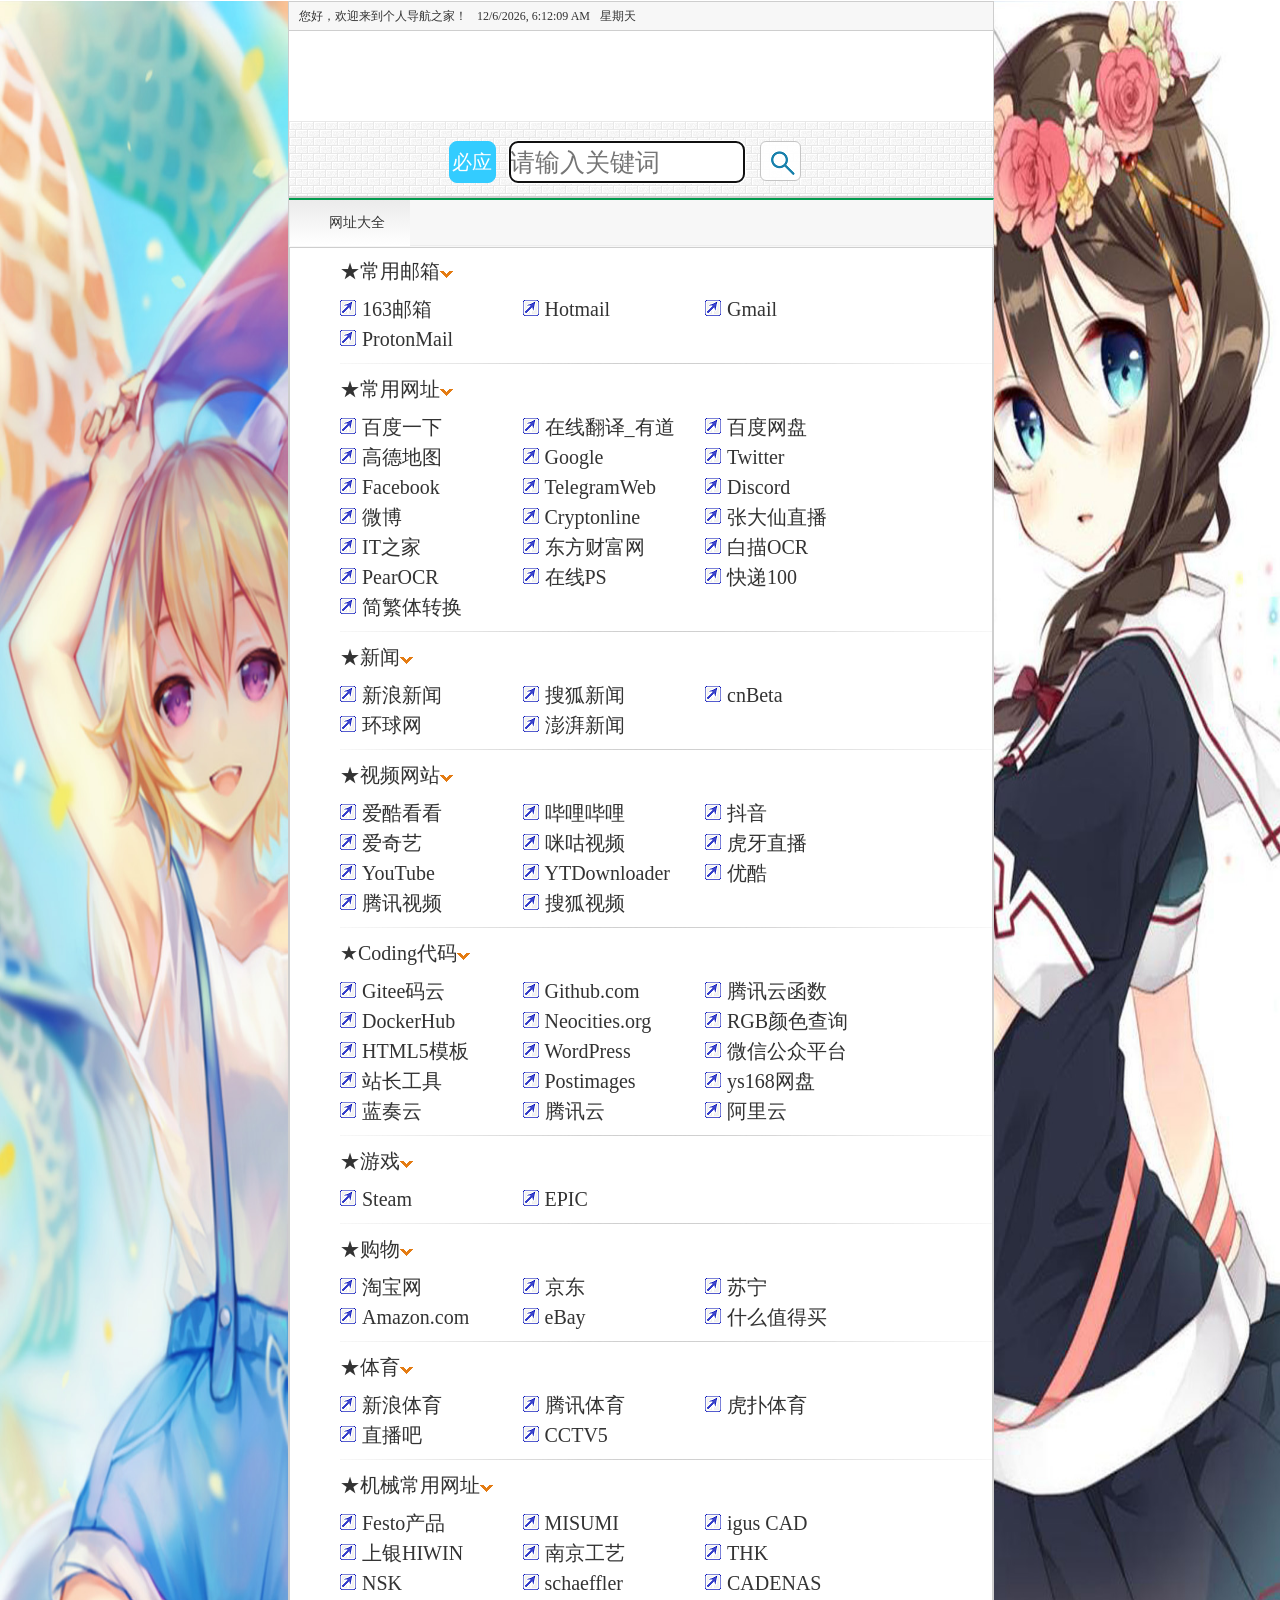
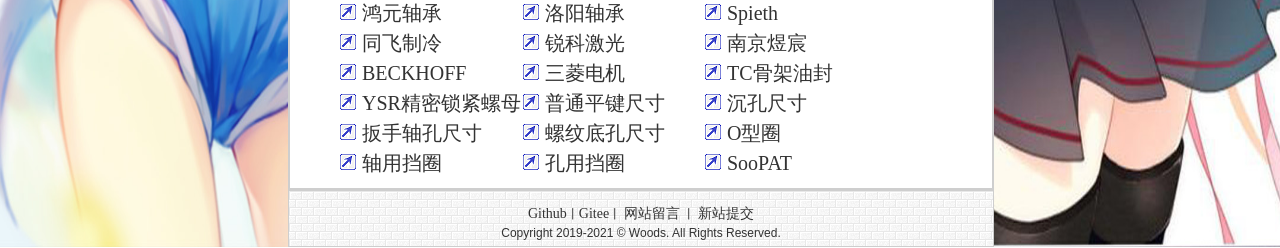
==== index.html @ 7f2d2b66 "Update index.html" ====
<!DOCTYPE html>
<html xmlns="http://www.w3.org/1999/xhtml">
<head>
<link href="images/favicon.ico" rel="Shortcut Icon" />
<meta charset="utf-8">
<meta http-equiv="Content-Type" content="text/html; charset=utf-8" />
<title>Home-个人导航之家</title>
<meta http-equiv="X-UA-Compatible" content="IE=edge">
<meta name="viewport" content="width=device-width, initial-scale=1">
<meta name="keywords" content="个人导航之家,Home,导航,新闻,体育,视频,网址大全">
<meta name="author" content="Home">
<meta name="robots" content="index,follow">
<link rel="stylesheet" type="text/css" href="style/tab.css" media="all" />
<link rel="stylesheet" type="text/css" href="style/main.css"  />
<script type="text/javascript" src="js/noie.js"></script> <!-- 屏蔽iE6 -->
<!-- <link rel="import" href="index_1.html" id="page1"/> -->
<!-- <link rel="import" href="index.html" id="page2"/> -->

<script type="text/javascript">
  function clock(){
  var time=new Date();
  var week;
  switch (time.getDay()){            <!--time.getDay()获取后显示1~7阿拉伯数字-->
    case 1: week="星期一"; break;
    case 2: week="星期二"; break;
    case 3: week="星期三"; break;
    case 4: week="星期四"; break;
    case 5: week="星期五"; break;
    case 6: week="星期六"; break;
    default: week="星期天";
  }
	var year=time.getFullYear();
	var month=time.getMonth();
	var date=time.getDate();
        document.getElementById("clock").innerHTML = week;
	document.getElementById("footyear").innerHTML = year;
  }
  setInterval(clock,1000);     <!--每隔1秒显示一次-->
</script>

<script>
<!--这个4102cg就是span的id，初始化1653Date时间并转化为字符string类型,每专1000毫秒，setInterval() 就会调用函属数，直到被关闭。-->
setInterval("cg.innerHTML=new Date().toLocaleString()",1000);
</script>

</head>

<body style="background-image:url(images/bj-bodyx.jpg);background-repeat:no-repeat; background-size:100% 100%;-moz-background-size:100% 100%;">
<div style="width:55%;min-width: 440px;margin:1px auto;">
	<script type="text/javascript" src="js/menu.js"></script>
    <div class="tabPanel">
		<ul class="_tab">
            <li class="nav01 hit" ><span><a class="nav-link" name="page1">网址大全</a></span></li>
		</ul>
		<div class="panes">
	<div class="wzdq">
    <div class="main">
	

		
		
        <a name="网址区"></a>
        <div class="right">
            <!-- 常用网址 -->
            <div class="right1">
			
                <!-- 常用邮箱推荐 -->
                <ul class="gold2">
                    <li><a title="常用邮箱">★常用邮箱</a><img src="images/next.png" alt="" style="width:13px; height:7px;" /></li>
                </ul>
              
                <a name="常用邮箱"></a>                
                <ul class="gold1">
                    <li><a title="网易免费邮箱 - 中国第一大电子邮件服务商" href="https://mail.163.com/js6/main.jsp?sid=IBOufwJAtehezOODwuAAGiSxPBnaLMKM&df=email163#module=welcome.WelcomeModule%7C%7B%7D" target="_blank">163邮箱</a></li>
                    <li><a title="Outlook - 来自 Microsoft 的免费个人电子邮件和日历" href="https://outlook.live.com/mail/inbox" target="_blank">Hotmail</a></li>
                    <li><a title="Gmail" href="https://mail.google.com/mail/" target="_blank">Gmail</a></li>
                    <li><a title="Secure email: ProtonMail is free encrypted email." href="https://mail.protonmail.com/" target="_blank">ProtonMail</a></li>
                </ul>
				<!-- 常用邮箱推荐 end -->
				
				<!-- 常用网址推荐 -->
                <ul class="gold2">
                    <li><a title="常用网址">★常用网址</a><img src="images/next.png" alt="" style="width:13px; height:7px;" /></li>
                </ul>
                <a name="常用网址"></a>
                <ul class="gold1">
                    <li><a title="百度一下，你就知道" href="https://www.baidu.com/" target="_blank">百度一下</a></li>
                    <li><a title="在线翻译_有道" href="http://fanyi.youdao.com/" target="_blank">在线翻译_有道</a></li>
					<li><a title="百度网盘-全部文件" href="https://pan.baidu.com/disk/home#/all?path=%2F&vmode=list" target="_blank">百度网盘</a></li>
					<!-- <li><a title="百度地图" href="https://map.baidu.com/" target="_blank">百度地图</a></li> -->
					<li><a title="高德地图" href="https://www.amap.com/" target="_blank">高德地图</a></li>
                    <li><a title="Google" href="https://www.google.com/" target="_blank">Google</a></li>
                    <li><a title="Twitter —— 聚焦当下。" href="https://twitter.com/" target="_blank">Twitter</a></li>
                    <li><a title="Facebook" href="https://www.facebook.com/" target="_blank">Facebook</a></li>
                    <!-- <li><a title="reddit: the front page of the internet" href="https://www.reddit.com/" target="_blank">reddit</a></li> -->
                    <!-- <li><a title="Instagram" href="https://www.instagram.com/" target="_blank">Instagram</a></li> -->
                    <li><a title="Telegram Web" href="https://web.telegram.org/" target="_blank">TelegramWeb</a></li>
                    <li><a title="Discord — Free Voice and Text Chat for Gamers" href="https://discordapp.com/app" target="_blank">Discord</a></li>
                    <li><a title="我的首页 微博-随时随地发现新鲜事" href="https://weibo.com/u/2294531954/home?topnav=1&wvr=6" target="_blank">微博</a></li> 
                    <li><a title="Cryptonline-加密在线-数字货币导航之家" href="https://linkes.gitee.io/cryptonline/" target="_blank">Cryptonline</a></li>                   
                    <li><a title="张大仙直播_指法芬芳张大仙官方直播间688_张大仙视频_虎牙直播" href="https://www.huya.com/688" target="_blank">张大仙直播</a></li>
                    <li><a title="IT之家 - 数码，科技，生活 - 软媒旗下" href="https://www.ithome.com/" target="_blank">IT之家</a></li> 
                    <li><a title="东方财富网：财经门户，提供专业的财经、股票、行情、证券、基金、理财、银行、保险、信托、期货、黄金、股吧、博客等各类财经资讯及数据" href="http://www.eastmoney.com/" target="_blank">东方财富网</a></li>
                    <li><a title="白描网页版 - 在线OCR文字识别、图片文字提取" href="https://web.baimiaoapp.com/" target="_blank">白描OCR</a></li>
					<li><a title="在线图片转文字，免费OCR，在线图片文字提取，本地运算，无上传，PearOCR" href="https://pearocr.com/" target="_blank">PearOCR</a></li>
                    <li><a title="【在线PS】PS软件网页版，ps在线图片处理工具photopea-稿定设计PS" href="https://ps.gaoding.com/" target="_blank">在线PS</a></li>
					<!-- <li><a title="PDF转Word_PDF在线转换_免费PDF编辑-hiPDF在线PDF编辑" href="https://www.hipdf.cn/" target="_blank">PDF2Word</a></li> -->
                    <li><a title="快递100-查快递,寄快递,上快递100" href="https://www.kuaidi100.com/" target="_blank">快递100</a></li>
					<li><a title="在线繁体字转换工具" href="https://www.aies.cn/" target="_blank">简繁体转换</a></li>
                </ul>

				<!-- 常用网址推荐 end -->
				
				<!-- 常用新闻推荐 -->  				
				<ul class="gold2">
                    <li><a title="新闻">★新闻</a><img src="images/next.png" alt="" style="width:13px; height:7px;" /></li>
                </ul>
              
                <a name="新闻"></a>                
                <ul class="gold1">
						<li><a title="新闻中心首页_新浪网" href="https://news.sina.com.cn/" target="_blank" class="af1">新浪新闻</a></li>
                        <li><a title="搜狐新闻-搜狐" href="http://news.sohu.com/" target="_blank" class="af2">搜狐新闻</a></li>
                        <li><a title="cnBeta.COM - 中文业界资讯站" href="https://www.cnbeta.com/" target="_blank" class="af5">cnBeta</a></li>
                        <!-- <li><a title="人民网_网上的人民日报" href="http://www.people.com.cn/" target="_blank" class="af8">人民网</a></li> -->
                        <!-- <li><a title="中国新闻网_梳理天下新闻" href="http://www.chinanews.com/" target="_blank" class="af9">中国新闻网</a></li> -->
                        <!-- <li><a title="新闻频道_央视网(cctv.com)" href="http://news.cctv.com/" target="_blank" class="af10">央视新闻</a></li> -->
                        <li><a title="环球网_全球生活新门户_环球时报旗下网站" href="https://www.huanqiu.com/" target="_blank" class="af11">环球网</a></li>
                        <li><a title="澎湃新闻-专注时政与思想-ThePaper.cn" href="https://www.thepaper.cn/" target="_blank" class="af13">澎湃新闻</a></li>
                </ul> 
				<!-- 常用新闻推荐 end --> 
				
				
				<!-- 视频网站推荐 -->
				<ul class="gold2">
                    <li><a title="视频网站">★视频网站</a><img src="images/next.png" alt="" style="width:13px; height:7px;" /></li>
                </ul>
              
                <a name="视频网站"></a>                
                <ul class="gold1">
						<li><a title="VIP视频在线解析 - 爱酷看看" href="javascript:window.open('https://www.ikukk.com/?url='+document.location.href)" target="_blank" class="af1">爱酷看看</a></li>
						<li><a title="哔哩哔哩 (゜-゜)つロ 干杯~-bilibili" href="https://www.bilibili.com/" target="_blank" class="af5">哔哩哔哩</a></li>
						<li><a title="【抖音】记录美好生活" href="https://www.douyin.com/" target="_blank" class="af5">抖音</a></li>
						<li><a title="爱奇艺-在线视频网站-海量正版高清视频在线观看" href="https://www.iqiyi.com/" target="_blank" class="af2">爱奇艺</a></li>
						<li><a title="咪咕视频" href="https://www.miguvideo.com/" target="_blank" class="af2">咪咕视频</a></li>
						<li><a title="虎牙直播-技术驱动娱乐-弹幕式互动直播平台" href="https://www.huya.com/" target="_blank" class="af6">虎牙直播</a></li>
						<li><a title="YouTube" href="https://www.youtube.com/" target="_blank" class="af11">YouTube</a></li>
						<li><a title="YouTube Downloader - Download YouTube videos in MP3, MP4, 3GP | Y2mate.com" href="https://www.y2mate.com/en100" target="_blank" class="af11">YTDownloader</a></li>
						<li><a title="优酷-这世界很酷" href="https://www.youku.com/" target="_blank" class="af1">优酷</a></li>
                        <li><a title="腾讯视频 - 中国领先的在线视频媒体平台,海量高清视频在线观看" href="https://v.qq.com/" target="_blank" class="af3">腾讯视频</a></li>
                        <li><a title="搜狐视频-中国领先的综合视频网站,正版高清视频在线观看,原创视频上传,全网视频搜索" href="https://tv.sohu.com/" target="_blank" class="af4">搜狐视频</a></li>
                        <!-- <li><a title="AcFun弹幕视频网 - 认真你就输啦 (・ω・)ノ- ( ゜- ゜)つロ" href="https://www.acfun.cn/" target="_blank" class="af8">AcFun</a></li> -->
                   </ul>
           
                </ul> 
				<!-- 视频网站推荐 end -->				

				<!-- 网站建设常用推荐 -->              
                <ul class="gold2">
                    <li><a title="网站建设">★Coding代码</a><img src="images/next.png" alt="" style="width:13px; height:7px;" /></li>
                </ul>
              
                <a name="网站建设"></a>                
                <ul class="gold1">
                    <li><a title="仓库 - linkes (linkes) - 码云 Gitee.com" href="https://gitee.com/linkes/projects" target="_blank">Gitee码云</a></li>
                    <li><a title="Github" href="https://github.com/" target="_blank">Github.com</a></li>
					<li><a title="函数服务 - Serverless - 控制台<" href="https://console.cloud.tencent.com/scf/list?rid=16&ns=default" target="_blank">腾讯云函数</a></li>
					<li><a title="Docker Hub" href="https://hub.docker.com/" target="_blank">DockerHub</a></li>
                    <li><a title="Neocities.org" href="https://neocities.org/dashboard" target="_blank">Neocities.org</a></li>
					<li><a title="RGB颜色查询 第1页 - 在线工具 - 字客网" href="https://www.fontke.com/tool/rgb/" target="_blank">RGB颜色查询</a></li>
					<li><a title="Free CSS | 3245 Free Website Templates, CSS Templates and Open Source Templates" href="https://www.free-css.com/" target="_blank">HTML5模板</a></li>
					<li><a title="博客工具和内容管理系统 &#124; WordPress.org China 简体中文" href="https://cn.wordpress.org/" target="_blank">WordPress</a></li>
                    <!-- <li><a title="会员中心 - 米特网" href="https://www.mite5.com/user-domain-list.php" target="_blank">米特网</a></li> -->
					<li><a title="微信公众平台" href="https://mp.weixin.qq.com/" target="_blank">微信公众平台</a></li>
					<li><a title="站长工具 - 站长之家" href="https://tool.chinaz.com/" target="_blank">站长工具</a></li>
                    <li><a title="Postimage.org — 免费图片托管 / 图片上传" href="https://postimages.org/" target="_blank">Postimages</a></li>
					<li><a title="自由天地|ys168网盘" href="http://alexmason.ys168.com/" target="_blank">ys168网盘</a></li>
					<li><a title="蓝奏云" href="https://up.woozooo.com/mydisk.php" target="_blank">蓝奏云</a></li>
					<li><a title="腾讯云 - 产业智变 云启未来" href="https://cloud.tencent.com/" target="_blank">腾讯云</a></li>
					<li><a title="阿里云-上云就上阿里云" href="https://www.aliyun.com/" target="_blank">阿里云</a></li>
                  
                </ul>
				<!-- 网站建设常用推荐 end --> 
				
				
				<!-- 常用游戏网站 -->               
                <ul class="gold2">
                    <li><a title="Game">★游戏</a><img src="images/next.png" alt="" style="width:13px; height:7px;" /></li>
                </ul>
              
                <a name="Game"></a>                
                <ul class="gold1">
                    <li><a title="欢迎来到 Steam" href="https://store.steampowered.com/" target="_blank">Steam</a></li>
                    <li><a title="每周都有免费游戏可领 | Epic游戏商城" href="https://www.epicgames.com/store/zh-CN/free-games" target="_blank">EPIC</a></li>

                </ul>
				<!-- 常用游戏网站 end -->
				
				<!-- 常用购物网站推荐 -->               
                <ul class="gold2">
                    <li><a title="购物">★购物</a><img src="images/next.png" alt="" style="width:13px; height:7px;" /></li>
                </ul>
              
                <a name="购物"></a>                
                <ul class="gold1">
                    <li><a title="淘宝网 - 淘！我喜欢" href="https://www.taobao.com/" target="_blank">淘宝网</a></li>
                    <li><a title="京东(JD.COM)-正品低价、品质保障、配送及时、轻松购物！" href="https://www.jd.com/" target="_blank">京东</a></li>
                    <li><a title="苏宁易购(Suning.com)-送货更准时、价格更超值、上新货更快" href="https://www.suning.com/" target="_blank">苏宁</a></li>
                    <li><a title="Amazon.com: Online Shopping for Electronics, Apparel, Computers, Books, DVDs & more" href="https://www.amazon.com/" target="_blank">Amazon.com</a></li>
                    <li><a title="Electronics, Cars, Fashion, Collectibles, Coupons and More | eBay" href="https://www.ebay.com/" target="_blank">eBay</a></li>
                    <li><a title="什么值得买 | 认真生活，好好花钱" href="https://www.smzdm.com/" target="_blank">什么值得买</a></li>                 
                  
                </ul>
				<!-- 常用购物网站推荐 end -->
				
				
				<!-- 体育推荐 -->
				<ul class="gold2">
                    <li><a title="体育">★体育</a><img src="images/next.png" alt="" style="width:13px; height:7px;" /></li>
                </ul>
              
                <a name="体育"></a>                
                <ul class="gold1">
                    <li><a title="新浪体育_新浪网" href="http://sports.sina.com.cn/" target="_blank" class="af1">新浪体育</a></li>
                    <li><a title="腾讯体育_腾讯网" href="https://sports.qq.com/" target="_blank" class="af1">腾讯体育</a></li>
                    <li><a title="虎扑体育" href="https://www.hupu.com/" target="_blank" class="af1">虎扑体育</a></li>
                    <li><a title="直播吧" href="http://www.zhibo8.cc/" target="_blank" class="af1">直播吧</a></li>
                    <li><a title="体育_央视网(cctv.com)" href="http://sports.cntv.cn/" target="_blank" class="af1">CCTV5</a></li>
           
                </ul> 
				<!-- 体育推荐 end -->

				
				<!-- 机械常用网址推荐 -->              
                <ul class="gold2">
                    <li><a title="机械常用网址">★机械常用网址</a><img src="images/next.png" alt="" style="width:13px; height:7px;" /></li>
                </ul>
              
                <a name="机械常用网址"></a>                
                <ul class="gold3">
                    <li><a title="Festo产品" href="https://www.festo.com.cn/cat/zh-cn_cn/products" target="_blank">Festo产品</a></li>
                    <li><a title="inCAD Library | MISUMI-VONA | MISUMI的综合Web产品目录" href="https://www.misumi.com.cn/asia/incadlibrary/" target="_blank">MISUMI</a></li>
					<!-- 米思米 用户名woods_mason邮箱：phonenumber@163.com    zc20161226  -->
                    <li><a title="igus CAD" href="https://www.igus-cad.com/" target="_blank">igus CAD</a></li>
                    <li><a title="上銀科技 | HIWIN |全世界傳動控制產品與系統科技產品的專業製造者" href="https://www.hiwin.tw/" target="_blank">上银HIWIN</a></li>
					<!-- hiwin msg**@hotmail.com   fucksy1a  -->
					<li><a title="南京工艺装备制造有限公司" href="http://www.njyigong.cn/" target="_blank">南京工艺</a></li>
                    <li><a title="主页 | [ THK || 中国 ]" href="https://www.thk.com/" target="_blank">THK</a></li>
					<!--THK  masonwoods   81A65657C-->
                    <li><a title="资料下载 | 服务 | NSK全球网站" href="https://www.nsk.com.cn/services/download/" target="_blank">NSK</a></li>
					<!--nsk  msg**@hotmail.com   8064**@163.coM-->
					<li><a title="schaeffler" href="https://interchange.schaeffler.com/changeLanguage.do?lang=2" target="_blank">schaeffler</a></li>
					<li><a title="三维电子目录，数字孪生和零部件管理" href="https://www.cadenas.de/cn" target="_blank">CADENAS</a></li>
					<li><a title="转台轴承_精密转台轴承_YRT转台轴承_圆柱_圆锥滚子轴承_洛阳鸿元轴承科技有限公司_HONB" href="https://www.lyzcyrt.com/" target="_blank">鸿元轴承</a></li>
                    <li><a title="洛轴首页:撑起民族轴承工业的脊梁" href="http://www.lyc.cn/" target="_blank">洛阳轴承</a></li>
					<li><a title="Home - Spieth-Maschinenelemente GmbH & Co. KG" href="https://www.spieth-maschinenelemente.de/en/" target="_blank">Spieth</a></li>
                    <li><a title="三河同飞制冷股份有限公司" href="http://www.tfzl.com/" target="_blank">同飞制冷</a></li>
                    <li><a title="武汉锐科光纤激光技术股份有限公司" href="http://www.raycuslaser.com/" target="_blank">锐科激光</a></li>
                    <li><a title="金属3D打印|激光熔覆机|送粉器|南京中科煜宸激光技术有限公司" href="http://www.raycham.com/" target="_blank">南京煜宸</a></li>
                    <li><a title="BECKHOFF 中国" href="http://www.beckhoff.com.cn/" target="_blank">BECKHOFF</a></li>
                    <li><a title="三菱电机自动化（中国）有限公司" href="https://mitsubishielectric.yangben.cn/" target="_blank">三菱电机</a></li>
					<li><a title="TC骨架油封" href="https://docs.qq.com/sheet/DV25GcE52TkNQQWRl?tab=BB08J2" target="_blank">TC骨架油封</a></li>
					<li><a title="YSR精密锁紧螺母" href="https://docs.qq.com/doc/DV0lMWHJrbG9KaWR1?pub=1&dver=2.1.0" target="_blank">YSR精密锁紧螺母</a></li>
					<li><a title="普通平键尺寸" href="https://docs.qq.com/doc/DV1JoZ1FtVlVsTG9r?pub=1&dver=2.1.0" target="_blank">普通平键尺寸</a></li>
					<li><a title="沉孔尺寸" href="https://docs.qq.com/doc/DV2NWeW1od3ZMdVl0?pub=1&dver=2.1.0" target="_blank">沉孔尺寸</a></li>
					<li><a title="扳手轴孔尺寸" href="https://docs.qq.com/doc/DV0dGcmVmcG1mZmh6?pub=1&dver=2.1.0" target="_blank">扳手轴孔尺寸</a></li>
					<li><a title="螺纹底孔尺寸" href="https://docs.qq.com/doc/DRXVIUk5XU0p5clBF?pub=1&dver=2.1.27081368" target="_blank">螺纹底孔尺寸</a></li>
					<li><a title="O型圈" href="https://docs.qq.com/doc/DV2FFdWJNaEdaenls?pub=1&dver=2.1.0" target="_blank">O型圈</a></li>
					<li><a title="轴用挡圈" href="https://docs.qq.com/doc/DV2l0TEtWV3NxbkZU?pub=1&dver=2.1.0" target="_blank">轴用挡圈</a></li>
					<li><a title="孔用挡圈" href="https://docs.qq.com/doc/DV0FsV29QY2tleHpG?pub=1&dver=2.1.0" target="_blank">孔用挡圈</a></li>
                    <li><a title="SooPAT 专利搜索" href="http://www.soopat.com/" target="_blank">SooPAT</a></li>

                </ul>  
				<!-- 机械常用网址推荐 end -->
				
            </div>
            <!-- 常用网址 end -->



            		
        </div>
        
    </div>


</div>
			
			
		</div>
    </div>
	
<script type="text/javascript" src="js/footer.js"></script> <!-- 网底 -->

</div>

<script src="js/clipboard.min.js"></script>
<script>    
    //必须要初始化 第一种初始化    
    var clipboard = new ClipboardJS('.btn');    
    clipboard.on('success', function(e) {        
        console.log(e);    
    });    
    clipboard.on('error', function(e) {        
        console.log(e);    
    });  
</script>


  <script>
    var suggestContainer = document.getElementsByClassName("suggest")[0];
    var searchInput = document.getElementsByClassName("search-input-text")[0];
    var bgDiv = document.getElementsByClassName("bgDiv")[0];
    var searchResult = document.getElementById("search-result");

    // 清除建议框内容
    function clearContent() {
      var size = searchResult.childNodes.length;
      for (var i = size - 1; i >= 0; i--) {
        searchResult.removeChild(searchResult.childNodes[i]);
      }
    };

    var timer = null;
    // 注册输入框键盘抬起事件
    searchInput.onkeyup = function (e) {
      suggestContainer.style.display = "block";
      // 如果输入框内容为空 清除内容且无需跨域请求
      if (this.value.length === 0) {
        clearContent();
        return;
      }
      if (this.timer) {
        clearTimeout(this.timer);
      }
      if (e.keyCode !== 40 && e.keyCode !== 38) {
        // 函数节流优化
        this.timer = setTimeout(() => {
          // 创建script标签JSONP跨域
          var script = document.createElement("script");
          script.src = "https://www.baidu.com/su?&wd=" + encodeURI(this.value.trim()) +
            "&p=3&cb=handleSuggestion";
          document.body.appendChild(script);
        }, 130)
      }

    };

    // 回调函数处理返回值
    function handleSuggestion(res) {
      // 清空之前的数据！！
      clearContent();
      var result = res.s;
      // 截取前五个搜索建议项
      if (result.length > 4) {
        result = result.slice(0, 5)
      }
      for (let i = 0; i < result.length; i++) {
        // 动态创建li标签
        var liObj = document.createElement("li");
        liObj.innerHTML = result[i];
        searchResult.appendChild(liObj);
      }
      // 自执行匿名函数--删除用于跨域的script标签
      (function () {
        var s = document.querySelectorAll('script');
        for (var i = 1, len = s.length; i < len; i++) {
          document.body.removeChild(s[i]);
        }
      })()
    }


    function jumpPage() {
      window.open(`https://cn.bing.com/search?q=${encodeURI(searchInput.value)}`);
    }

    // 事件委托 点击li标签或者点击搜索按钮跳转到百度搜索页面
    bgDiv.addEventListener("click", function (e) {
      if (e.target.nodeName.toLowerCase() === 'li') {
        var keywords = e.target.innerText;
        searchInput.value = keywords;
        jumpPage();
      } else if (e.target.id === 'btn') {
        jumpPage();
      }
    }, false);

    var i = 0;
    var flag = 1;

    // 事件委托 监听键盘事件
    bgDiv.addEventListener("keydown", function (e) {
      var size = searchResult.childNodes.length;
      if (e.keyCode === 13) {
        jumpPage();
      };
      // 键盘向下事件
      if (e.keyCode === 40) {
        if (flag === 0) {
          i = i + 2;
        }
        flag = 1;
        e.preventDefault();
        if (i >= size) {
          i = 0;
        }
        if (i < size) {
          searchInput.value = searchResult.childNodes[i++].innerText;
        }
      };
      // 键盘向上事件
      if (e.keyCode === 38) {
        if (flag === 1) {
          i = i - 2;
        }
        flag = 0;
        e.preventDefault();
        if (i < 0) {
          i = size - 1;
        }
        if (i > -1) {
          searchInput.value = searchResult.childNodes[i--].innerText;
        }
      };
    }, false);

    // 点击页面任何其他地方 搜索结果框消失
    document.onclick = () => clearContent()
  </script>
</body>

</html>
---- style/tab.css ----
﻿@charset "utf-8";
/* CSS Document */
/**{margin:0;padding:0;word-wrap:break-word;word-break:break-all;}
body{font-family:"宋体","Arial";font-size:12px;background:#fff;min-width:800px;}
img{border:0px;behavior:url("css/pngbehavior.htc");display:inline;}
ul,li{list-style:none;}
a{text-decoration:none;color:#555;}
h3{font-size:14px;font-weight:bold;margin:0em 0 0.5em 0;}
h2{font-size:16px;font-weight:bold;margin:1em 0}*/



/**tabs**/
.tabPanel{width:100%; margin-top:0px;background:url("../images/header.png");border-right:solid #cecece 1px; border-bottom:solid #cecece 1px; border-top:solid #cecece 1px;border-left:solid #cecece 1px;}
.tabPanel ._tab{ width:100%; height:45px; border-top:solid #009b4d 2px; border-right:solid #cecece 1px; border-bottom:solid #eee 1px;}
.tabPanel ._tab li{ width:120px; height:45px;line-height:45px; float:left; border-left:solid #eaeaea 1px; cursor:pointer;
	/*text-shadow:0 1px 0 #fff;
	border-radius:4px 4px 0 0;
	box-shadow:inset 0 1px 0 rgba(255, 255, 255, 0.5);
	background:#ddd;
	background:-moz-linear-gradient(top, #eee, #ddd);
	background:-webkit-gradient(linear, left top, left bottom, from(#eee), to(#ddd));*/
}
.tabPanel ._tab li:hover{ float:left; width:120px; height:45px; line-height:45px; background:url(../images/nav01.png); cursor:pointer; background:-webkit-gradient(linear, left top, left bottom, from(#f0f0f0), to(#fff));background:-moz-linear-gradient(top, #e1e1e1, #fff) }
.tabPanel ._tab a:hover{ text-decoration:none;}
.tabPanel ._tab .hit{ width:120px; height:45px;line-height:45px;
	border-bottom:1px solid #fff; margin-right:0px; padding-right:0px; cursor:pointer;color:black;text-shadow:0 1px 0 #fff;
	background:#fff;
	background:-webkit-gradient(linear, left top, left bottom, from(#ebebeb), to(#fff));
	background:-moz-linear-gradient(top, #e1e1e1, #fff);
}
.tabPanel ._tab .hit:hover{ height:45px;line-height:45px;width:120px;
	border-bottom:1px solid #fff; margin-right:0px; padding-right:0px; cursor:pointer;color:black;text-shadow:0 1px 0 #fff;
	background:#fff;
	background:-webkit-gradient(linear, left top, left bottom, from(#f0f0f0), to(#fff));
	background:-moz-linear-gradient(top, #e1e1e1, #fff);}
	
.pane{display:none; overflow:hidden;background:url("../images/bj.png");}
.pane p{/*padding:15px 15px 0 10px;*/}
/*.pane h4{padding:15px 15px 0 10px;font-size:14px;font-weight:bold;}*/


.nav01 span{ width:120px; height:45px; background:url(../images/nav01.png) no-repeat left center; padding:2px 0 0 22px; font-size:14px; text-decoration:none; margin-left:17px; }
.nav02 span{ width:120px; height:45px; background:url(../images/nav02.png) no-repeat left center; padding:2px 0 0 22px; font-size:14px; text-decoration:none; margin-left:17px; }
.nav03 span{ width:110px; height:45px; background:url(../images/nav03.png) no-repeat left center; padding:2px 0 0 22px; font-size:14px; text-decoration:none; margin-left:17px; }
.nav04 span{ width:110px; height:45px; background:url(../images/nav04.png) no-repeat left center; padding:2px 0 0 22px; font-size:14px; text-decoration:none; margin-left:17px; }
.nav05 span{ width:110px; height:45px; background:url(../images/nav05.png) no-repeat left center; padding:2px 0 0 22px; font-size:14px; text-decoration:none; margin-left:17px; }
.nav06 span{ width:110px; height:45px; background:url(../images/nav06.png) no-repeat left center; padding:2px 0 0 22px; font-size:14px; text-decoration:none; margin-left:17px; }
.nav07 span{ width:110px; height:45px; background:url(../images/nav07.png) no-repeat left center; padding:2px 0 0 22px; font-size:14px; text-decoration:none; margin-left:17px; }
.nav08 span{ width:110px; height:45px; background:url(../images/nav08.png) no-repeat left center; padding:2px 0 0 22px; font-size:14px; text-decoration:none; margin-left:17px; }
.nav09 span{ width:110px; height:45px; background:url(../images/nav09.png) no-repeat left center; padding:2px 0 0 22px; font-size:14px; text-decoration:none; margin-left:17px; }
---- style/main.css ----
@charset "utf-8";
*{ margin:0; padding:0; color:#333333;  font-family: font: 14px/100% arial,宋体; }
body,h1,h2,h3,h4,h5,h6,hr,p,blockquote,dl,dt,dd,ul,ol,li,pre,form,button,input,textarea,th,td,img{margin:0;padding:0; border:0}
body,button,input,select,textarea{font:12px/1.5 "宋体" ,Simsun,"Arial Unicode MS",Mingliu,Helvetica;}
h1,h2,h3,h4,h5,h6{font-size:100%;}ul,ol{list-style:none;}
ul,ol{list-style:none;}
a{ target:_blank;}
a:link {text-decoration: none;}
a:visited {text-decoration: none;}
a:hover {color:#f08300; text-decoration:underline; }
a:active {text-decoration: none; }
.clear {clear: both;}

body {
  background-color: white;
  color: black;
  font-family: Verdana;
}
.header{ width:100%; background:url("../images/bj.png"); margin:0 auto;}      /* 后期 添加 */
.head{ width:100%; margin:0 auto; height:28px; line-height:28px; border-top:solid #cecece 1px; /*009b4d*/  border-right:solid #cecece 1px; border-left:solid #cecece 1px;  background:url("../images/header.png");  }
.head_div{ width:100%; margin:0 auto;}
.head_left{ float:left; margin-left:10px;}
.head_left a{ color:#009a44; }
.head_left a:hover{ color:#ff4800; }
.head_middle{ float:left; margin-left:10px;}
.head_middle a{ color:#009a44; }
.head_middle a:hover{ color:#ff4800; }
.head_right{ overflow:hidden; float:right; margin-right:10px; }

/* .conter{ width:100%; margin:0 auto;}   */
.top{ background:url("../images/white.png"); overflow:hidden; width:100%; height:165px; margin:0 auto; border-top:solid #cecece 1px; /*009b4d*/  border-right:solid #cecece 1px;  border-bottom:solid #cecece 1px; border-left:solid #cecece 1px; }
.date{ width:460px; height:auto;margin:0 auto;padding-top:0px;}
/* .weather{  margin-top:20px; margin-right:0 auto; } */


 /*border-right:solid #cecece 1px; border-bottom:solid #cecece 1px;  border-left:solid #cecece 1px; */
	
/* .adv1{ float:right; border:solid #cecece 1px; padding:1px; margin-top:18px;} */

/* 入驻 + 搜索栏 */
.search{ width:100%; height:80px; background:url("../images/bj.png");   margin-top:5px; float:left; }
.ruzhu{ padding:18px; float:left}
.ruzhu:hover{filter:alpha(opacity=60);opacity:0.8;}
.sea{width:60%;min-width:450px;height:auto;margin:0 auto;padding-top:5px;}
.sea_left{ width:45px; height:40px; background:#33CCFF; border-radius:8px; border:solid #33CCFF 1px; float:left; margin:0px 5px 10px 0;}
.sea_left p {/*padding:6px 0 0 11px; */ line-height:40px; text-align:center; font-size:16px; }

    .container {
      height: 95%;
      display: flex;
      justify-content: center;
      align-items: center;
      flex-direction: column;
    }

	.searchx{ 
		width:90%; 
		min-width:390px;
		height:40px; 
		float:left; 
		margin:15px 0px 10px 20px;
	}


	.bgDiv{ 
		width:85%; 
		min-width:320px;
		height:40px; 
		float:left; 
		margin:0px 0px 10px 8px;
	}



    .search-input-text {
      border: 1px solid #2d78f4;
	  border-radius:8px;
      width: 68%;
      background: #fff;
      height: 40px;
      line-height: 30px;
      font-size: 25px;
	  float:left;
      /*padding: 0px 0px 0px 0px;*/
    }

    .search-input-button {
      width: 41px;
      height: 40px;
      color: #fff;
      font-size: 18px;
      letter-spacing: 1px;
      /* background: #9900FF; */
	  background:url(../images/search.jpg);
	  background-repeat:no-repeat;
      border: 1px  solid #BFBFBF;
	  border-radius:6px;
      /* float:right;*/
	  margin-left: 15px; 
      vertical-align: 0px;
      opacity: 0.9;
    }

    .search-input-button:hover {
      opacity:2;
      box-shadow: 5px 5px 1px #333;
      cursor: pointer;
    }
	
	.suggest {
      width:17.2%;
	  min-width:234px;
      position:absolute;
      /* top:180x; */
	  /* left:100px; */
      border: 0px solid #2d78f4;
      background:#F5F5F5;
      display: none;
    }


    .suggest ul {
      list-style: none;
      margin: 0;
      padding: 0;
    }

    .suggest ul li {
      padding: 3px;
      font-size: 17px;
      line-height: 25px;
      cursor: pointer;
    }

    .suggest ul li:hover {
      background-color: #e5e5e5
    }


.sea_center{ width:400px; height:40px; border:solid #009b4d 1px; float:left; margin:18px 0 0 5px; *margin:18px 0 0 5px; *float:left; }
/*.sea_center1{ *float:left; }*/
.txtSearch{ width:350px; height:28px; line-height:26px; padding-left:5px; font-size:13px; color:#aaaaaa; padding-top:2px; *padding-top:0px; }
.sea_right{ width:95px; height:32px; background:url(../images/sea_right_bj.png) repeat-x; border:solid #009b4d 1px; float:right; margin:18px 103px 0 0; font-size:14px;}
.sea_bottom{ float:left; margin:10px 5px 5px 50px;}
.sea_bottom .span1{ color:#f08300; }
.sea_bottom span{ padding-right:7px;}
.copyrights{text-indent:-9999px;height:0;line-height:0;font-size:0;overflow:hidden;}
/* 入驻 + 搜索栏 end*/

.tm-main-nav-ul { flex-flow: column; }

.tm-main-nav-container {
	position: fixed;
    width: 100%;
	top: 5px;
	right: 10px;    
    width: 200px;
    z-index: 1000;
}

.tm-main-nav { background-color: rgba(0,0,0,0.5); }

.tm-main-nav .nav-link {
	color: white;
	font-size: 1.3rem;
	padding: 15px 20px;
}
.tlinks{text-indent:-9999px;height:0;line-height:0;font-size:0;overflow:hidden;}
.tm-main-nav .nav-link.active,
.tm-main-nav .nav-link:hover,
.tm-main-nav .nav-link:focus {color: #9AC9F7;}

.wzdq{ margin-top:1px; background:url("../images/bj.png");}
.main{ width:100%; overflow:hidden; margin:0 auto; margin-top:1px;}  
.lleft{ float:left; width:1000px; overflow:hidden; border-right:solid #cecece 1px; border-bottom:solid #cecece 1px; border-left:solid #cecece 1px; margin:0 auto; }
.left{ float:left; width:1000px; overflow:hidden; }
/* 名站推荐 left1 */
.lefts{overflow:hidden; border-top:solid #cecece 1px;/*009b4d*/ background:url("../images/bj.png"); }
.lefts_top{ width:1000px; height:35px; background:url(../images/left1_top_bj.png) repeat-x; padding-left:20px; font-size:14px; font-weight:bold; border-bottom:solid #cecece 1px;}
.lefts_top span{ background:url(../images/icon1.jpg) no-repeat; padding-left:20px; line-height:35px;}
.lefts_main ul{ padding:10px 0 0px 17px; overflow:hidden; *padding:10px 0 8px 17px; }
.lefts_main ul li{ float:left; padding:7px 5px 8px 5px; }
.lefts_main ul li a{ width:90px; height:41px; float:left; }
.lefts_adv1{ border-right:solid #eee 1px; border-bottom:solid #e1e1e1 1px;}
.lefts_adv2{ border-bottom:solid #eee 1px; }
.lefts_adv3{ border-right:solid #eee 1px; border-bottom:dashed #e1e1e1 1px; }
.lefts_adv4{ border-bottom:dashed #eee 1px; }
.lefts_bottom ul{ width:982px; overflow:hidden; margin:10px 0 30px 45px; *margin:0px 1px 15px 15px;}
.lefts_bottom ul li { width:100px; float:left; padding-left:5px; font-size:14px;}
.lefts_bottom ul li a{ line-height:30px; padding-left:5px;}
.lefts_bottom ul li .af1{ background:url(../images/nav03.png) no-repeat left center; padding:2px 0 0 22px; }
.lefts_bottom ul li .af2{ background:url(../images/nav03.png) no-repeat left center; padding:2px 0 0 22px; }

/* 名站推荐 left1 end */
#sucai{width:238px; overflow:hidden; z-index:999; margin-bottom:10px; background:#fff; }
#wrap{ width:238px; }
#tab{ width:238px; height:37px; background:#f7f7f7; z-index:555; }
.cur {color:#009a44!important; line-height:37px; font-size:15px; width:118px; height:37px; text-align:center; display:block; background:#037334;}
.cur a{color:#009a44!important; line-height:37px; font-size:15px; font-weight:bold; width:118px; height:39px; text-align:center; display:block; background:#f7f7f7; bottom:0; margin-top:2px; }
#tab ul li{ float:left; width:119px; height:37px; overflow:hidden; border-right:solid #e3e3e3 1px; line-height:37px; text-align:center; font-size:15px;}
#tab ul li:hover{ float:left; width:119px; height:37px; line-height:37px; text-align:center; font-size:15px; background:#037334;}
#tab ul li a{ width:119px; height:39px;overflow:hidden; line-height:37px; text-align:center; font-size:15px; color:#666; text-decoration: none;  }
#tab ul li a:hover{ width:119px; height:39px; line-height:37px; color:#009a44!important; font-size:15px; font-weight:bold; background:#f7f7f7; margin-top:2px; text-align:center; text-decoration: none; }
#main{ width:238px;height:255px; background:#fff; }
#main2{ width:238px;height:255px; background:#fff; }
.tab-cont{ width:238px; margin:0 auto; overflow:hidden; }

/* 最新资讯 left2 */
.left2{ overflow:hidden; background-color:#fff;}
.left2 .topul { width:215px; overflow:hidden; margin:10px 0 0 12px; }
.left2 .topul li{ width:210px; float:left; padding-left:5px; font-size:14px; overflow:hidden; white-space:nowrap; text-overflow:ellipsis; }
.left2 .topul li a{ background:url(../images/icon2.jpg) no-repeat 0 center; padding-left:10px; line-height:30px; }
.left2 .featureds{ width:238px; height:100px; margin-top:8px;}
.left2 .featureds li{ width:238px; height:100px; /*position:relative;*/}
.left2 .featureds a{ width:238px; height:25px; display: inline-block; text-decoration: none; cursor: pointer; outline:0px none;}
.left2 .featureds img { width:238px; height:100px;}
.left2 .featureds li a span{display: block;width: 100%;height: 24px;line-height: 26px;background-color: #000;position:relative;text-indent: 10px;top: -24px;color: #FFF;cursor: pointer;opacity: 0.8;overflow: hidden; font-size:14px; * display:none}
.left2 .texts{ width:238px; overflow:hidden; margin-top:10px;}
.left2 .texts li{ width:210px; float:left; padding-left:5px; font-size:14px; margin-left:10px; overflow:hidden; white-space:nowrap; text-overflow:ellipsis; }
.left2 .texts li a{ background:url(../images/icon2.jpg) no-repeat 0 center; font-size:14px; padding-left:10px; line-height:30px; }
/* 焦点图特效 */
.featured{width:238px;height:100px; background:#009cff url(../orbit/loading.gif) no-repeat left center; overflow:hidden; position:absolute; z-index:111; }
.shb_featured{width:160px;height:100px; background:#009cff url(../orbit/loading.gif) no-repeat left center; overflow:hidden; position:absolute; z-index:111; float:left;}
div.orbit{width:1px;height:1px;position:relative;-moz-box-shadow:0 0 10px rgba(0,0,0,.25);-webkit-box-shadow:0 0 10px rgba(0,0,0,.25); overflow:hidden;}
div.orbit img{position:absolute;top:0;left:0; z-index:1; }
div.orbit a img{border:none;}
  /* TIMER */
div.timer{width:40px;height:40px;overflow:hidden;position:absolute;top:10px;right:10px;opacity:.6; cursor:pointer;z-index:1001;}
span.mask{display:block;width:20px;height:40px;position:absolute;top:0;right:0;z-index:2;overflow:hidden;}
span.rotator.move{left:0;}
div.timer:hover span.pause,span.pause.active,div.timer:hover span.pause.active{opacity:1;}
  /* CAPTIONS */
div.caption{ background:#262626; background:rgba(0,0,0,.7); filter:alpha(opacity=80); width:100%;z-index:1000;position:absolute;bottom:-100px;color:#FFF;padding:2px 0;}
div.caption span{ width:95%; padding:0 10px;font-size:14px;text-shadow:0px 1px 0px rgba(0,0,0,.8); margin:0; color:#f3ecea; line-height:18px; float:left; overflow:hidden; white-space:nowrap; text-overflow:ellipsis;}
.orbit-caption{display:none;}
.orbit-caption2{display:none;}
  /* DIRECTIONAL NAV */
div.orbit:hover div.slider-nav{display:block;}
div.slider-nav{display:none;}
div.slider-nav span{width:20px;height:30px;text-indent:-9999px;position:absolute;z-index:1000;top:35%;cursor:pointer;}
div.slider-nav span.right{background:url(../images/right.png);right:0; } 
div.slider-nav span.left{background:url(../images/left.png);left:0; }  
/* 焦点图特效 end */
/* 最新资讯 left2 end */



.right{ float:right; width:100%; margin-left:0px; margin-bottom:0px;}
/* 黄金段位 right1*/
.right1{ overflow:hidden; border-top:solid #cecece 1px; /*009b4d*/  border-right:solid #cecece 1px; border-bottom:solid #cecece 1px; border-left:solid #cecece 1px;  background:url("../images/white.png"); }
.right1 .gold1 { overflow:hidden; margin:8px 0 10px 50px; background:url(../images/fengexian1.jpg) no-repeat bottom; padding-bottom:10px; }
.right1 .gold1 li { font-size:20px; width:182.5px; float:left; margin:25 10px 25 11px; text-indent:inherit; }
.right1 .gold1 li a { background:url(../images/nav03.png) no-repeat left center; padding:2px 0 0 22px; }
.right1 .gold2 { overflow:hidden; margin:8px 0 5px 50px;}
.right1 .gold2 li { font-size:20px; width:182.5px; float:left; margin:25 10px 25 11px; line-height:30px;}
.right1 .gold2 li span{ color:#f08300; }
.right1 .gold3 { overflow:hidden; margin:8px 0 10px 50px;}
.right1 .gold3 li { font-size:20px; width:182.5px; float:left; margin:25 10px 25 11px; text-indent:inherit; }
.right1 .gold3 li a { background:url(../images/nav03.png) no-repeat left center; padding:2px 0 0 22px; }
/* 黄金段位 right1  end */



/* 四合一附属区域 */
.fushu{ width:1000px; height:170px; overflow:hidden; border:solid #cecece 1px; background:#fff; margin-top:10px;}
.fushu ul{ padding:10px 0 10px 40px;}
.fushu ul li{ float:left; width:220px; height:27px; color:#cecece; margin-right:22px; line-height:27px; *line-height:20px; overflow:hidden; white-space:nowrap; text-overflow:ellipsis;}
.fushu ul li a:hover { color:#f08300;}
.fushu ul li .fsa1{ font-size:14px; color:#009a44; padding-right:3px;}
.fushu ul li .fsa2{ font-size:14px; color:#333; padding-left:3px;}
/* 四合一附属区域 end */



/* 网底 footer */
.footer{ width:100%; overflow:hidden; margin:0 auto; border-top:solid #cecece 1px; /*009b4d*/  border-right:solid #cecece 1px; border-bottom:solid #cecece 1px; border-left:solid #cecece 1px; background:url(../images/bj.png); }
/* .lleft{ float:left; width:1000px; overflow:hidden; border-right:solid #cecece 1px; border-bottom:solid #cecece 1px; border-left:solid #cecece 1px; margin-bottom:0px; } */

.footer_nav{ width:auto; height:30px; line-height:45px; margin:0 auto; text-align:center}
.footer_nav a { font-size:14px; }
.fengexian{ height:1px; background:url(../images/fengexian1.jpg) no-repeat center;}
.statement { width:auto; margin:0 auto; text-align:center; line-height:22px; padding:8px 75px 0 75px; } 
.copyright{ width:auto; text-align:center; font-family:Arial; line-height:25px;}
/* 网底 footer end */

/* 快捷方式 + 返回顶部 shortcut */
.shortcut{ width:94px; height:106px; position:fixed; _position:absolute; _top:expression(eval(document.documentElement.scrollTop+document.documentElement.clientHeight-this.offsetHeight-(parseInt(this.currentStyle.marginTop,100)||200)-(parseInt(this.currentStyle.marginBottom,100)||200))); left:50%; margin-left:510px; bottom:33%; background-repeat:no-repeat; }
.shortcut ul { width:84px; overflow:hidden; }
.shortcut ul li{ width:82px; height:23px; line-height:25px; *line-height:24px; border:solid #cecece 1px; text-align:center; *margin-bottom:8px;}
.shortcut ul li:hover{ background:#fff3df; }
.shortcut ul .shuxian{ width:50px; height:8px; margin:0 auto; border-left:solid #cecece 1px; border-right:solid #cecece 1px; *margin-top:0px;}
.shortcut a{ display:block; width:84px;overflow:hidden; cursor:pointer;}
.shortcut .top{background-position:0 0px;height:22px}
.shortcut .feedback{background-position:0 -22px;height:32px}
.shortcut .bottom{background-position:0 -55px;height:22px;}
.shortcut .top:hover{background-position:-38px -0px}
.shortcut .feedback:hover{background-position:-38px -22px}
.shortcut .bottom:hover{background-position:-38px -55px}
/* 快捷方式 + 返回顶部 shortcut end */



/*----------------------------------------------------------------  以下为各子页样式  ------------------------------------------------------------------------*/



/* 推荐商家 */
.search_left{ width:238px; float:left; overflow:hidden; border-top:solid #009b4d 2px; border-right:solid #cecece 1px ; border-bottom:solid #cecece 1px; border-left:solid #cecece 1px; margin-bottom:20px; background-color:#fffbf8; }
.sea_left_top{ width:220px; height:35px; background:url(../images/left1_top_bj.png) repeat-x; padding-left:20px; font-size:14px; font-weight:bold; border-bottom:solid #cecece 1px; }
.sea_left_top span{ background:url(../images/icon1.jpg) no-repeat; padding-left:20px; line-height:35px; }
.search_left ul { width:210px; overflow:hidden; margin:8px 0 5px 12px;}
.search_left li { width:210px; float:left; padding-left:5px; font-size:13px; }
.search_left li a{ background:url(../images/icon2.jpg) no-repeat 0 center; line-height:27px; padding-left:10px;}
/* 推荐商家 end */

/* 搜索结果内容显示区 */
.search_right{ float:right; width:748px; overflow:hidden; margin-left:10px;  border-top:solid #009b4d 2px; }
.sea_rig_top{ background:#f9f9f9; height:35px; line-height:35px; z-index:1;  border-left:solid #cecece 1px;  border-right:solid #cecece 1px; border-bottom:solid #cecece 1px;}
.sea_rig_top p{ z-index:9; padding-left:10px; font-size:14px; }
.sea_rig_top p span{ color:#f08300; font-weight:bold; margin:0 3px; }
.sea_icon{ width:14px; height:14px; background:url(../images/fangdajing.png) no-repeat; float:left; margin:10px 5px 0 10px; }
.search_right .ul_one{ padding:15px 0 0 15px; float:left; background:#fefdfd; border-bottom:solid #f1f1f1 1px;}
.search_right .ul_two{ padding:15px 0 0 15px; float:left; background:#f9f9f9; border-bottom:solid #f1f1f1 1px;}
.search_right ul li{ width:345px; float:left; margin:0 15px 10px 0; padding:2px; *margin:0 15px 10px 0; overflow:hidden;}
.search_right ul li h4{ font-size:14px; font-weight:bold; padding-bottom:3px;}
.search_right ul li p{ line-height:25px; color:#666; }
.leibie{ color:#666;}
.beizhu{ color:#666;}
  /* 翻页 */
.scott { padding-bottom:5px; text-align:center; margin:0 auto; margin:25px 0 20px 0;}
.scott a { padding:5px 10px 5px 10px;border: #ddd 1px solid; COLOR: #333333; margin-right: 10px; text-decoration:none; background-color:#fff;}
.scott a:hover {COLOR: #fff; background-color:#579658; target:_parent}
.scott span.current { padding:6px 10px 6px 10px; font-weight:bold;COLOR: #fff; margin-right: 10px; background-color:#579658}
.scott span.disabled {border-right: #f3f3f3 1px solid; padding:2px 5px 2px 5px;border-top: #f3f3f3 1px solid;border-left: #f3f3f3 1px solid; COLOR: #ccc; margin-right: 2px; border-bottom:#f3f3f3 1px solid}
  /* 翻页 end */
/* 搜索结果内容显示区 end */

/* 子页返回顶部 */
.shortcut_search{ width:94px; position:fixed;_position:absolute;_top:expression(eval(document.documentElement.scrollTop+document.documentElement.clientHeight-this.offsetHeight-(parseInt(this.currentStyle.marginTop,10)||200)-(parseInt(this.currentStyle.marginBottom,10)||0)));right:90px;bottom:17%; background-repeat:no-repeat; }
.shortcut_search a { width:60px; height:60px; background:url(../images/shortcut01.jpg) no-repeat; display:block; width:60px; /*overflow:hidden;*/ position:absolute; cursor:pointer;  -webkit-transition: all 0.2s ease-in-out;-moz-transition: all 0.2s ease-in-out;-o-transition: all 0.2s ease-in-out;-ms-transition: all 0.2s ease-in-out;transition: all 0.2s ease-in-out; }
.shortcut_search a:hover{ background-position:-60px 0;}
/* 子页返回顶部 end */


body,html{margin:0px;padding:0px;background:#FFFFFF;}
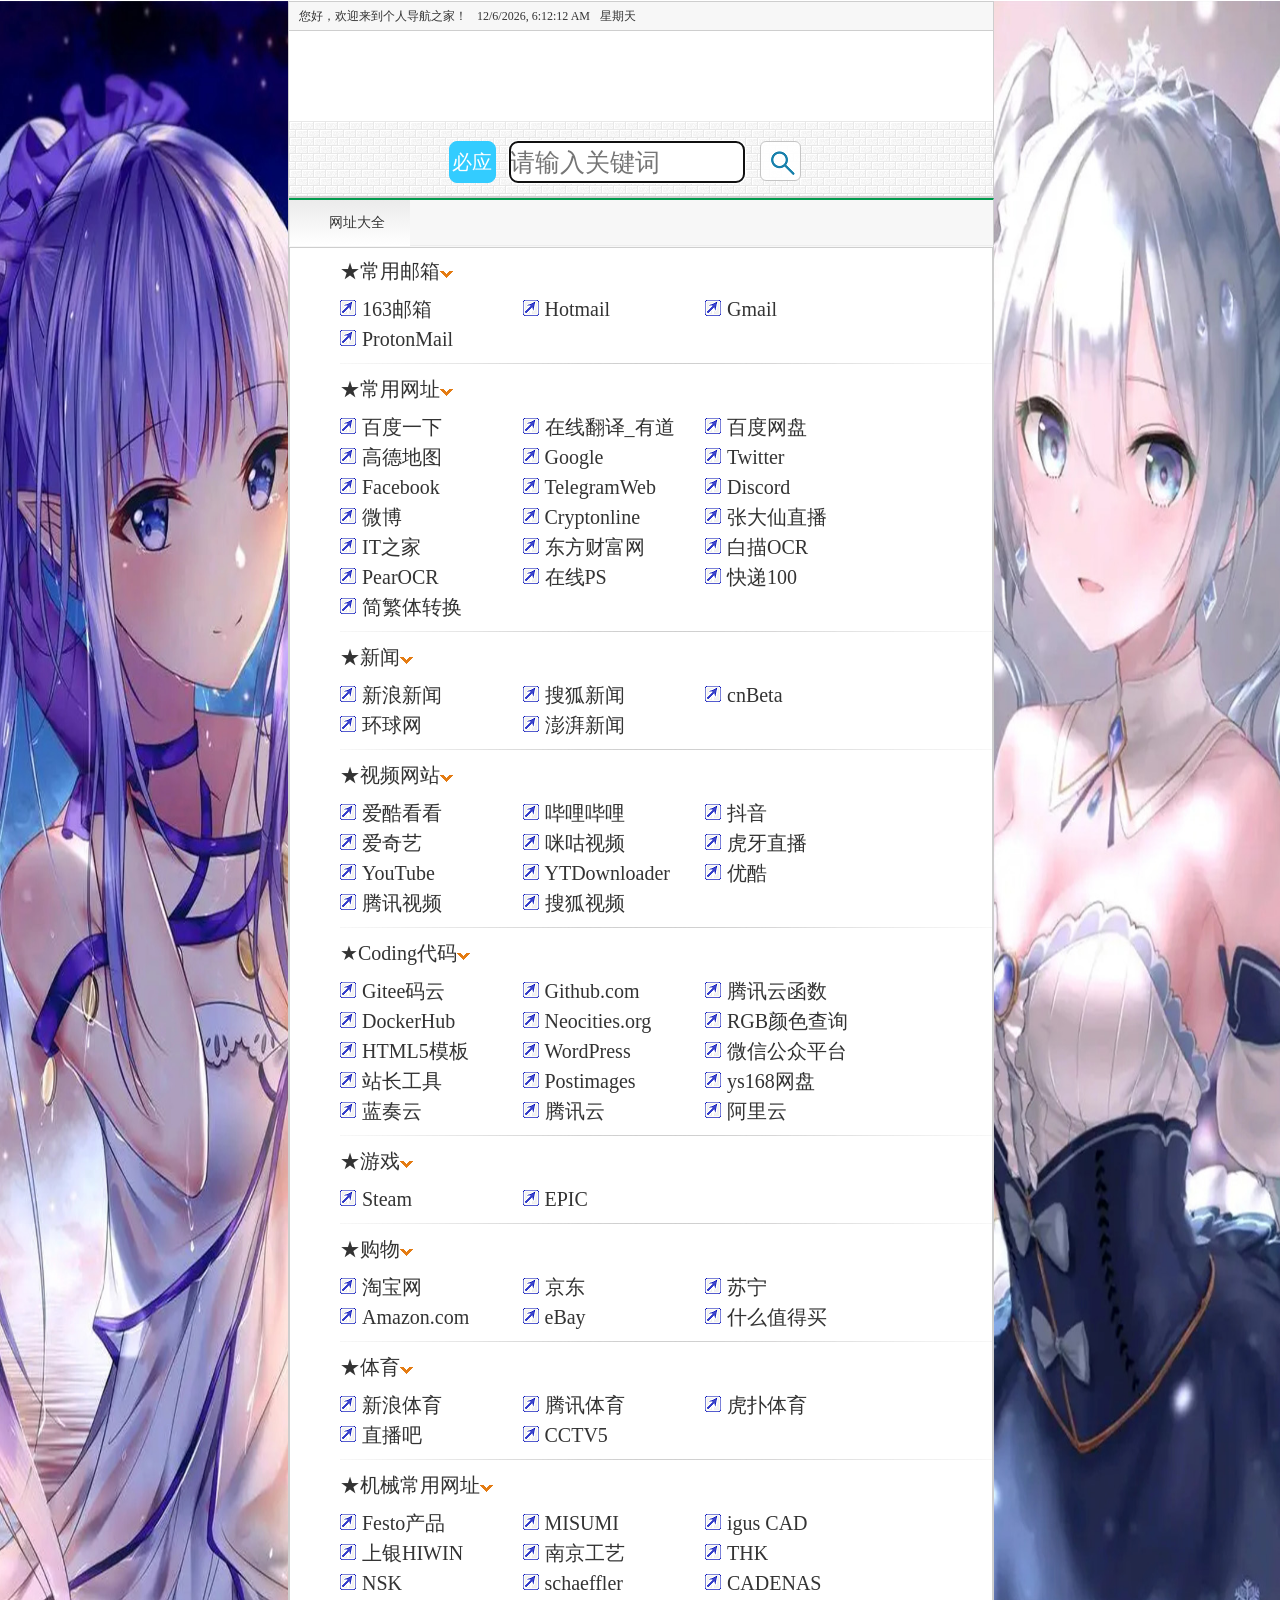
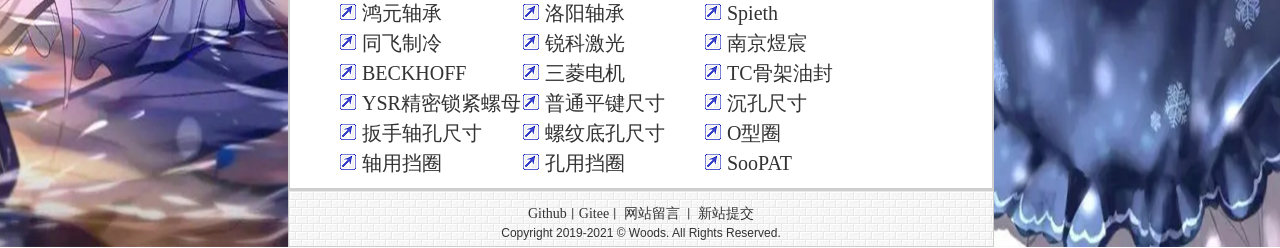
==== commit 3e43eb13: "Update index.html" ====
--- a/index.html
+++ b/index.html
@@ -8,7 +8,7 @@
 <meta http-equiv="X-UA-Compatible" content="IE=edge">
 <meta name="viewport" content="width=device-width, initial-scale=1">
 <meta name="keywords" content="个人导航之家,Home,导航,新闻,体育,视频,网址大全">
-<meta name="author" content="Home">
+<meta name="author" content="masonwoods">
 <meta name="robots" content="index,follow">
 <link rel="stylesheet" type="text/css" href="style/tab.css" media="all" />
 <link rel="stylesheet" type="text/css" href="style/main.css"  />
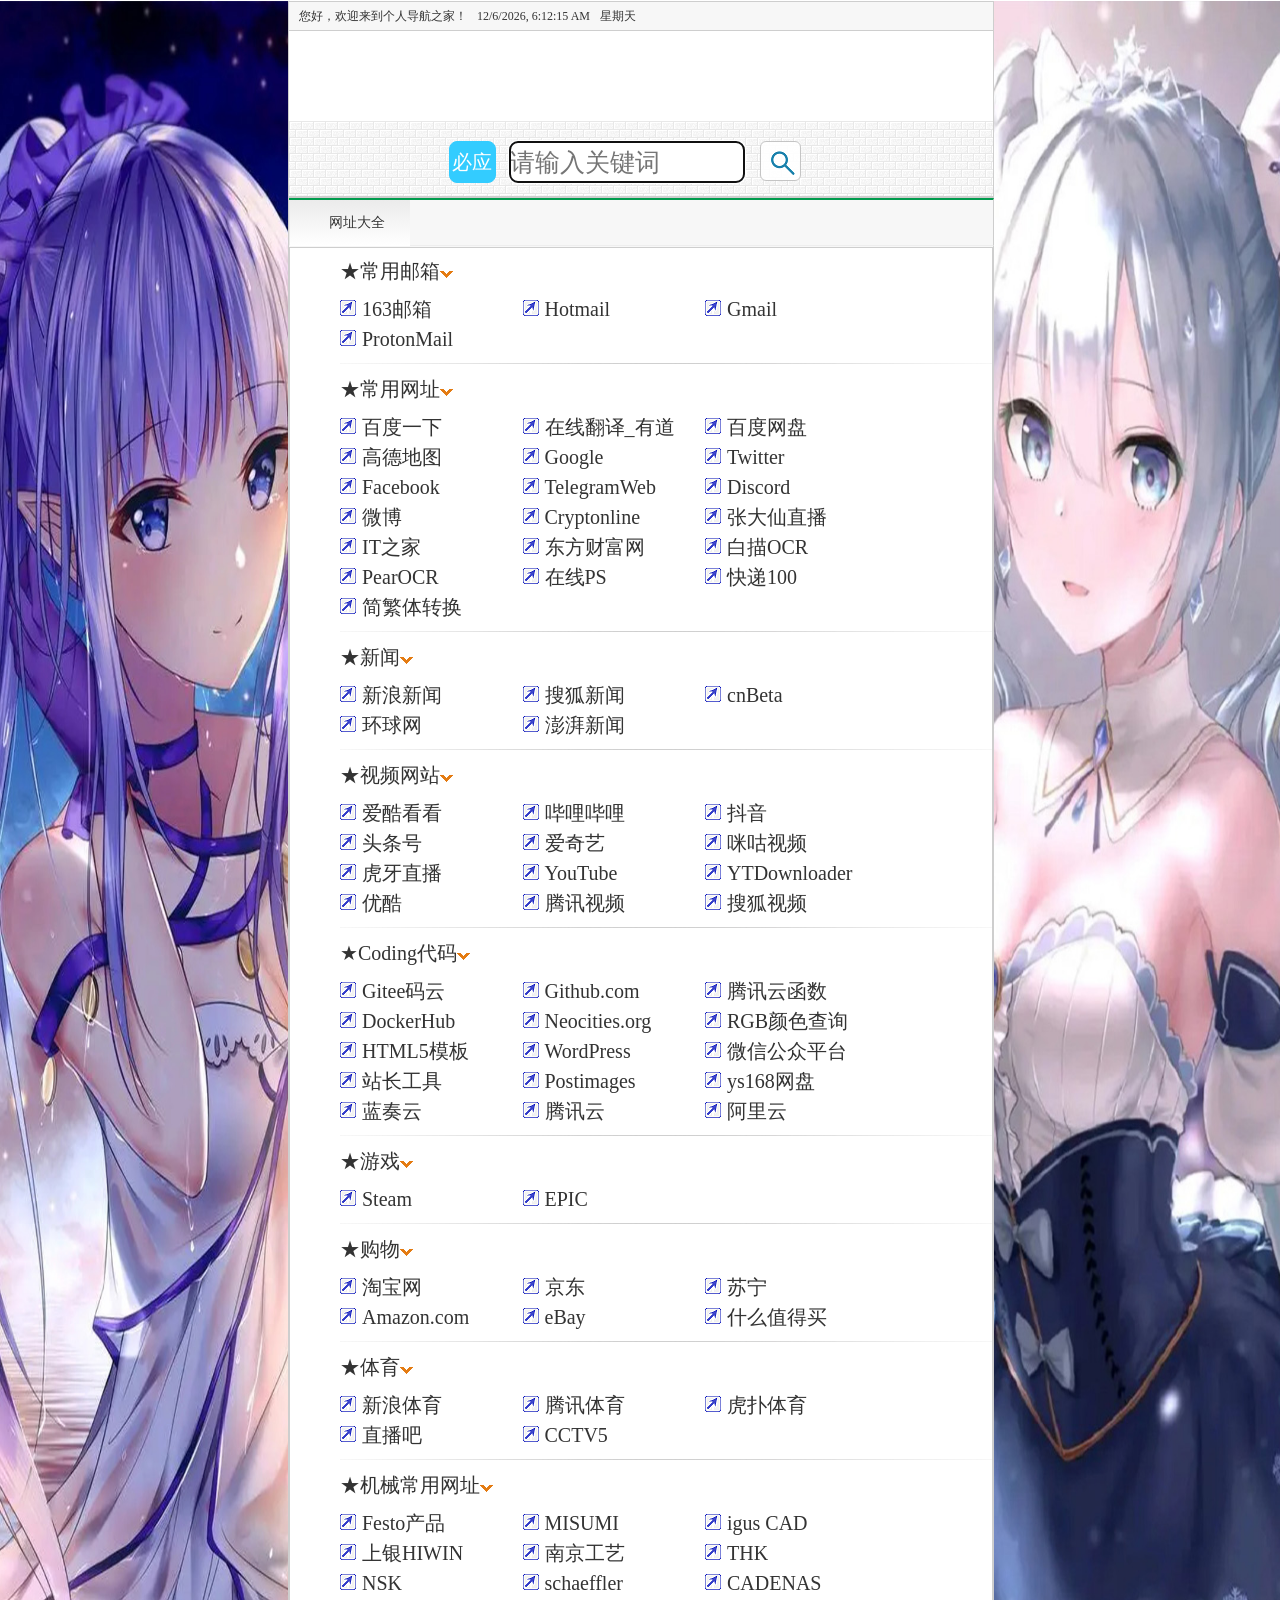
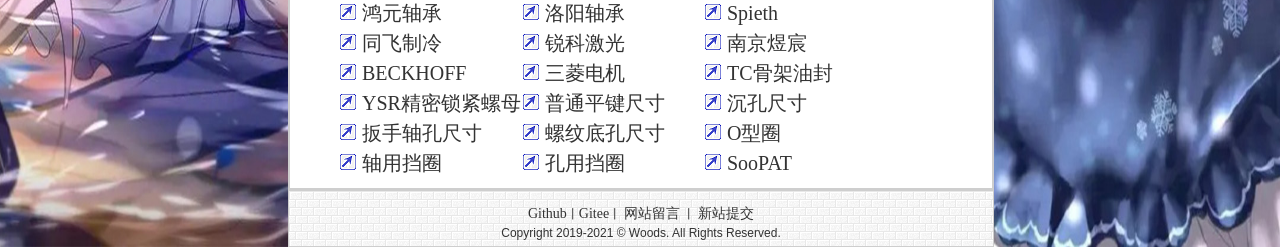
==== commit 9ca06a21: "Update index.html" ====
--- a/index.html
+++ b/index.html
@@ -140,6 +140,7 @@
 						<li><a title="VIP视频在线解析 - 爱酷看看" href="javascript:window.open('https://www.ikukk.com/?url='+document.location.href)" target="_blank" class="af1">爱酷看看</a></li>
 						<li><a title="哔哩哔哩 (゜-゜)つロ 干杯~-bilibili" href="https://www.bilibili.com/" target="_blank" class="af5">哔哩哔哩</a></li>
 						<li><a title="【抖音】记录美好生活" href="https://www.douyin.com/" target="_blank" class="af5">抖音</a></li>
+						<li><a title="【头条号" href="https://mp.toutiao.com/profile_v4/index" target="_blank" class="af5">头条号</a></li>
 						<li><a title="爱奇艺-在线视频网站-海量正版高清视频在线观看" href="https://www.iqiyi.com/" target="_blank" class="af2">爱奇艺</a></li>
 						<li><a title="咪咕视频" href="https://www.miguvideo.com/" target="_blank" class="af2">咪咕视频</a></li>
 						<li><a title="虎牙直播-技术驱动娱乐-弹幕式互动直播平台" href="https://www.huya.com/" target="_blank" class="af6">虎牙直播</a></li>
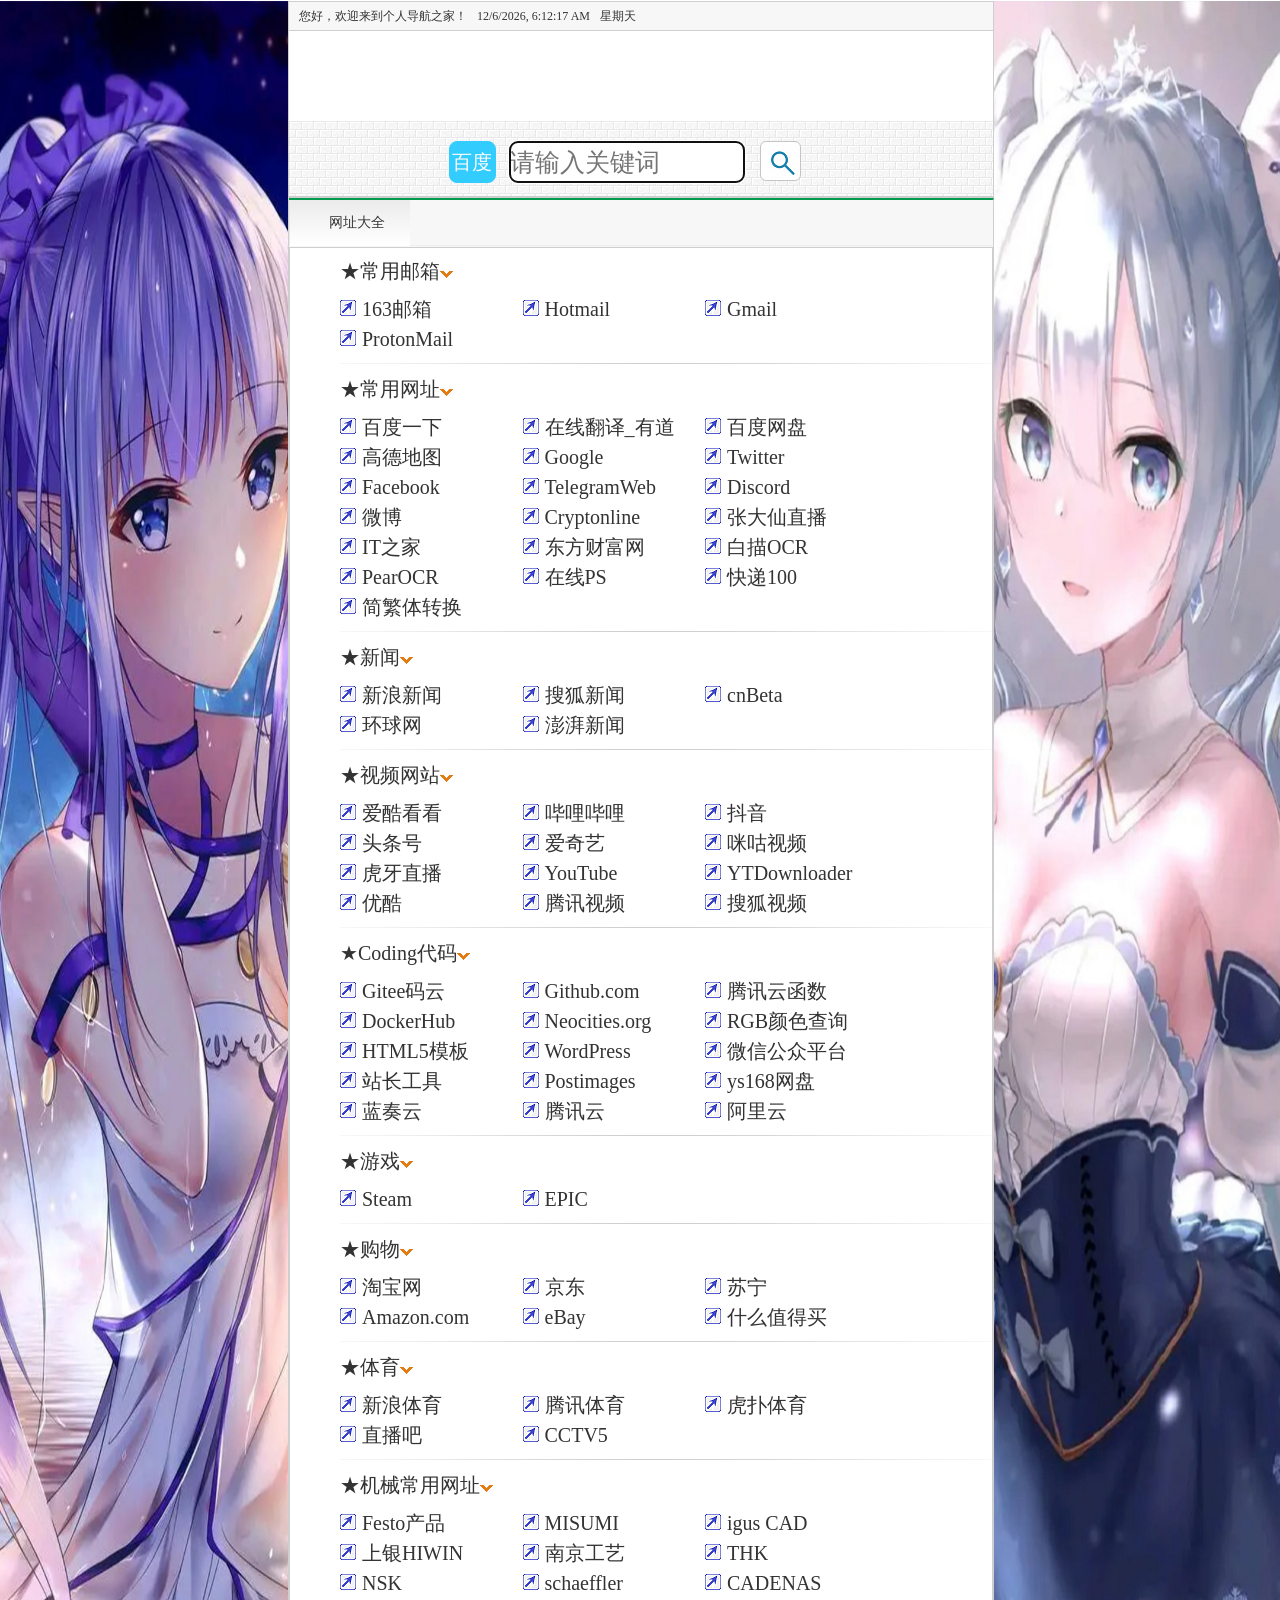
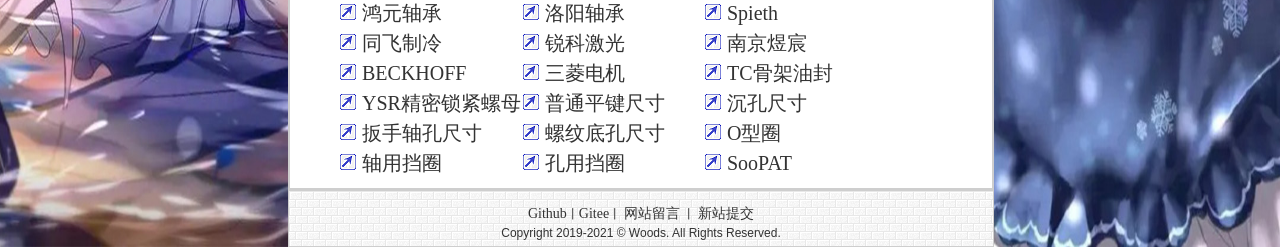
==== commit e1cce444: "baidu" ====
--- a/index.html
+++ b/index.html
@@ -13,9 +13,6 @@
 <link rel="stylesheet" type="text/css" href="style/tab.css" media="all" />
 <link rel="stylesheet" type="text/css" href="style/main.css"  />
 <script type="text/javascript" src="js/noie.js"></script> <!-- 屏蔽iE6 -->
-<!-- <link rel="import" href="index_1.html" id="page1"/> -->
-<!-- <link rel="import" href="index.html" id="page2"/> -->
-
 <script type="text/javascript">
   function clock(){
   var time=new Date();
@@ -372,7 +369,7 @@
 
 
     function jumpPage() {
-      window.open(`https://cn.bing.com/search?q=${encodeURI(searchInput.value)}`);
+      window.open(`https://www.baidu.com/s?&wd=${encodeURI(searchInput.value)}`);
     }
 
     // 事件委托 点击li标签或者点击搜索按钮跳转到百度搜索页面
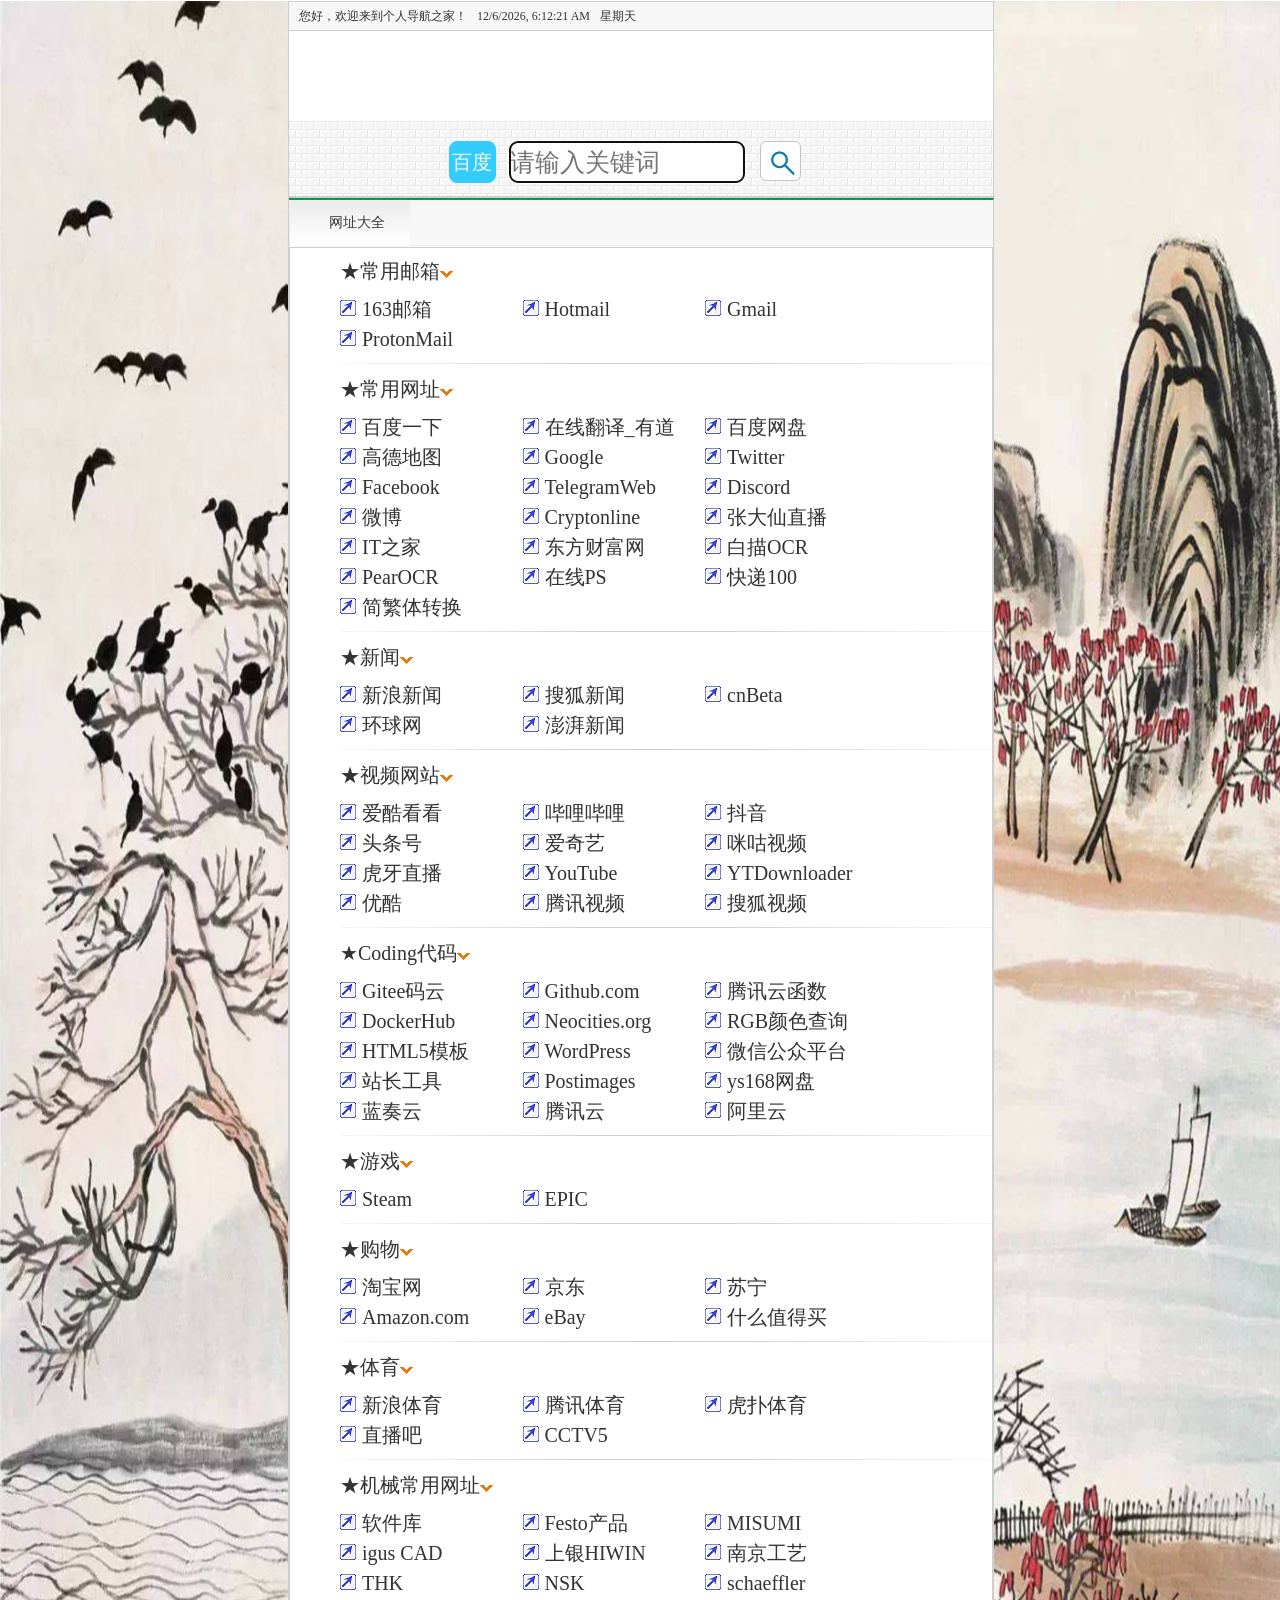
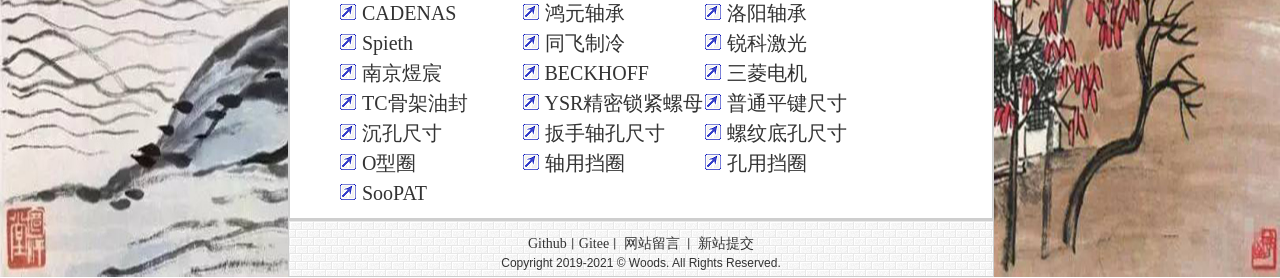
==== commit 2b0135fa: "Update index.html" ====
--- a/index.html
+++ b/index.html
@@ -235,7 +235,8 @@
               
                 <a name="机械常用网址"></a>                
                 <ul class="gold3">
-                    <li><a title="Festo产品" href="https://www.festo.com.cn/cat/zh-cn_cn/products" target="_blank">Festo产品</a></li>
+                    <li><a title="软件库" href="https://mp.weixin.qq.com/s/WIaG_Kx-qZqA74uux_CZxA" target="_blank">软件库</a></li>
+					<li><a title="Festo产品" href="https://www.festo.com.cn/cat/zh-cn_cn/products" target="_blank">Festo产品</a></li>
                     <li><a title="inCAD Library | MISUMI-VONA | MISUMI的综合Web产品目录" href="https://www.misumi.com.cn/asia/incadlibrary/" target="_blank">MISUMI</a></li>
 					<!-- 米思米 用户名woods_mason邮箱：phonenumber@163.com    zc20161226  -->
                     <li><a title="igus CAD" href="https://www.igus-cad.com/" target="_blank">igus CAD</a></li>
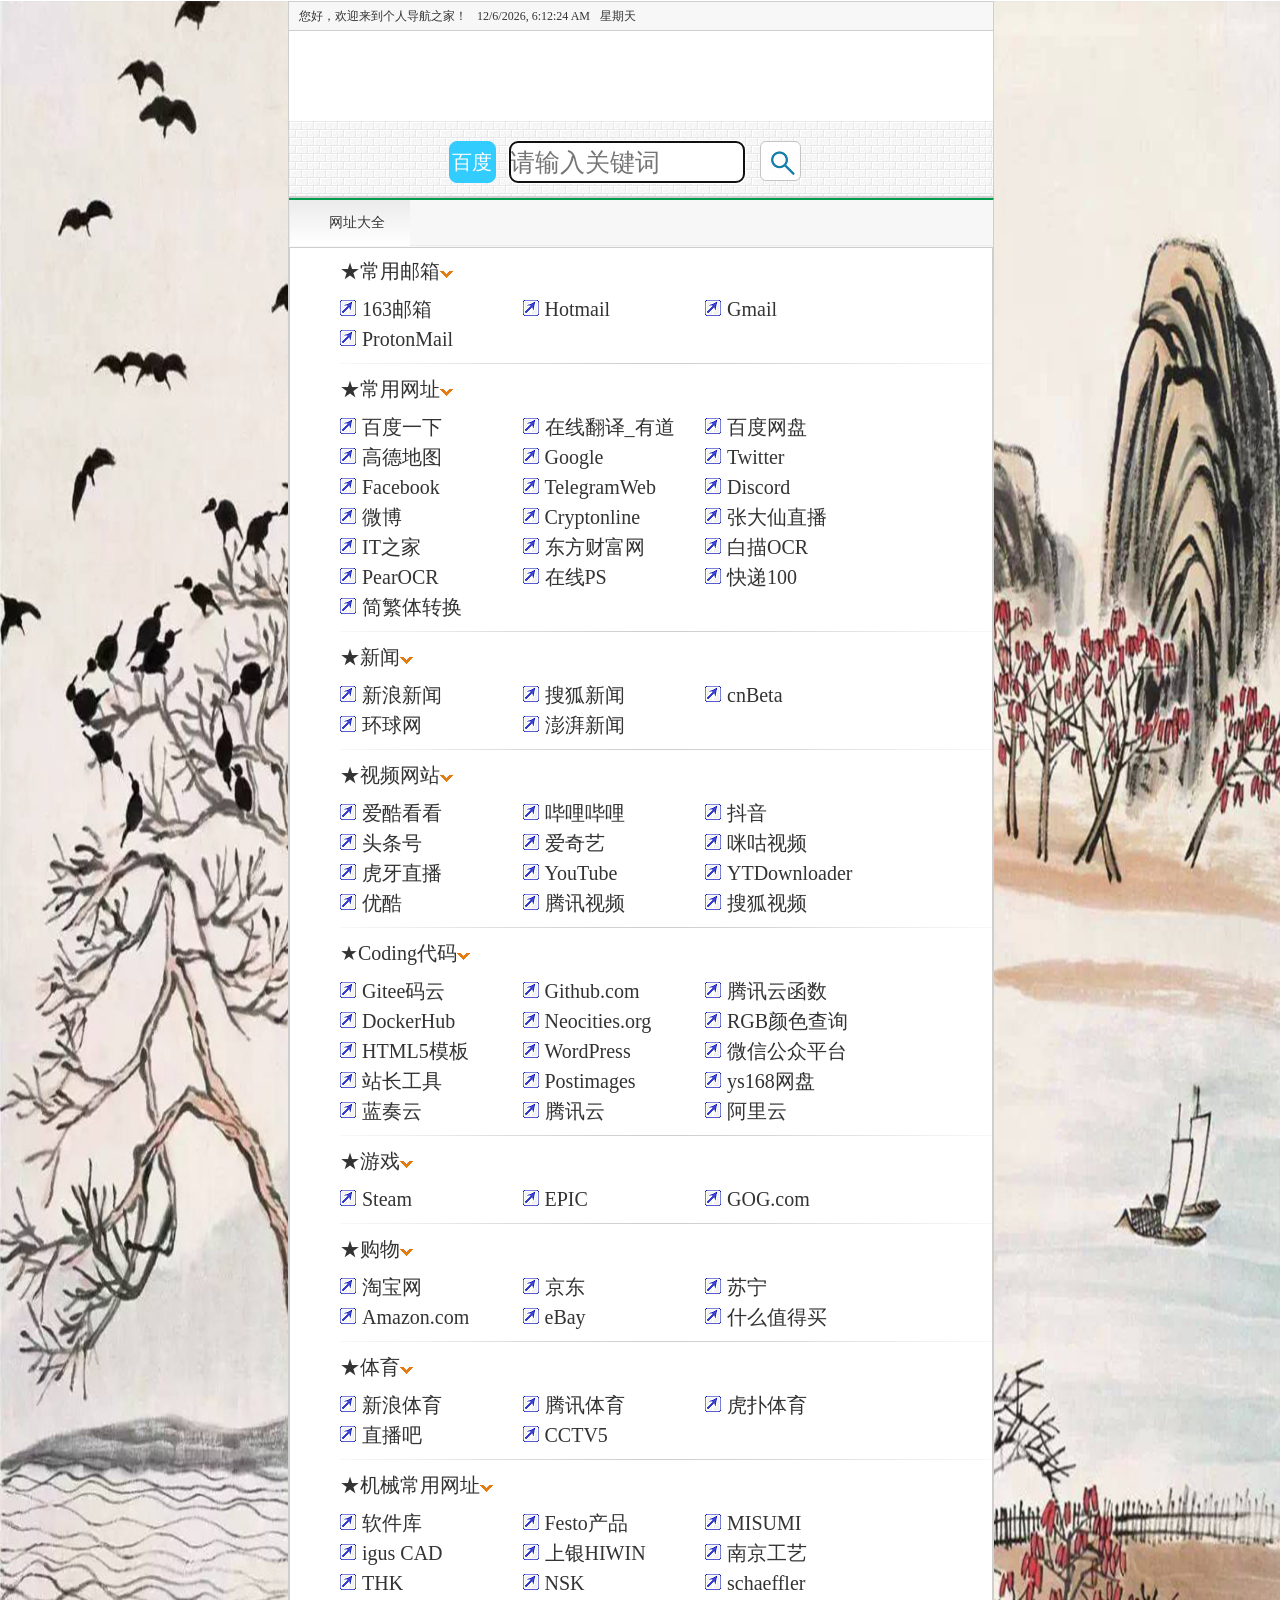
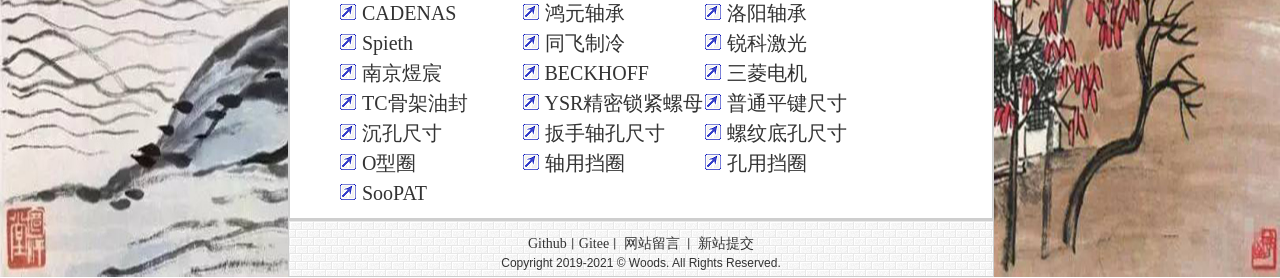
==== commit 39b74b4c: "Update index.html" ====
--- a/index.html
+++ b/index.html
@@ -189,6 +189,7 @@
                 <ul class="gold1">
                     <li><a title="欢迎来到 Steam" href="https://store.steampowered.com/" target="_blank">Steam</a></li>
                     <li><a title="每周都有免费游戏可领 | Epic游戏商城" href="https://www.epicgames.com/store/zh-CN/free-games" target="_blank">EPIC</a></li>
+					<li><a title="GOG.com" href="https://www.gog.com/#giveaway" target="_blank">GOG.com</a></li>
 
                 </ul>
 				<!-- 常用游戏网站 end -->
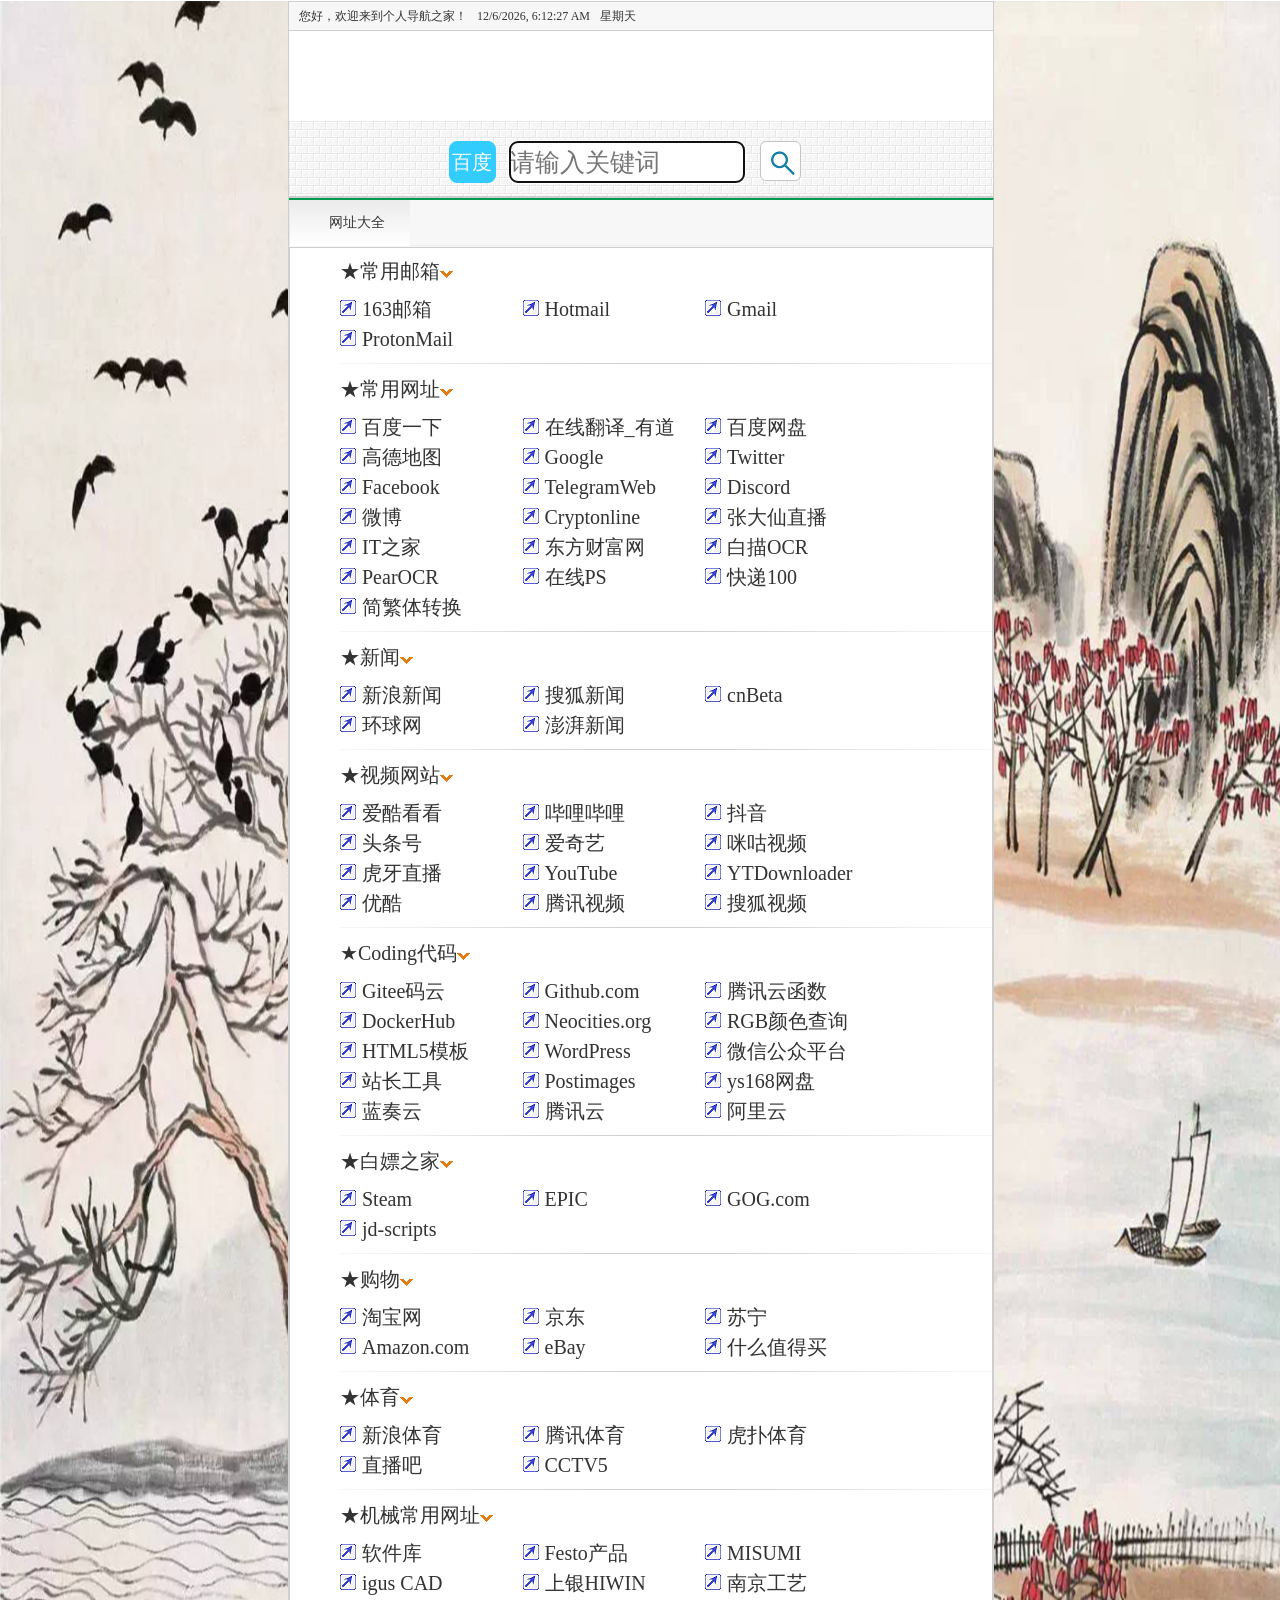
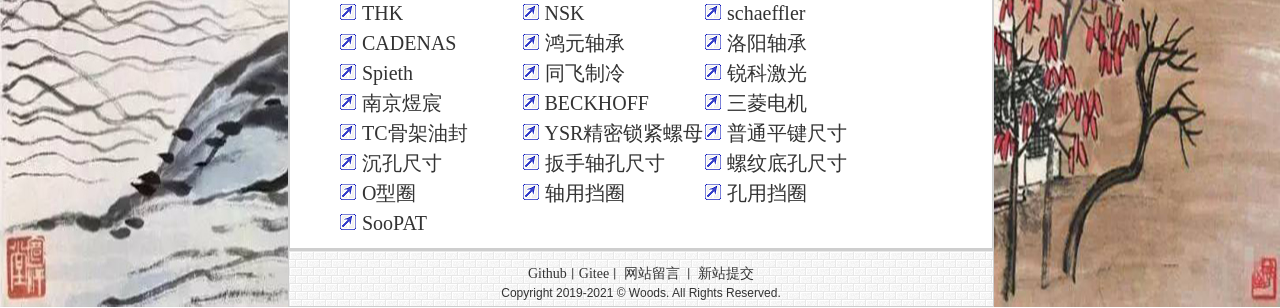
==== commit 89cc09d1: "Update index.html" ====
--- a/index.html
+++ b/index.html
@@ -182,7 +182,7 @@
 				
 				<!-- 常用游戏网站 -->               
                 <ul class="gold2">
-                    <li><a title="Game">★游戏</a><img src="images/next.png" alt="" style="width:13px; height:7px;" /></li>
+                    <li><a title="Game">★白嫖之家</a><img src="images/next.png" alt="" style="width:13px; height:7px;" /></li>
                 </ul>
               
                 <a name="Game"></a>                
@@ -190,6 +190,7 @@
                     <li><a title="欢迎来到 Steam" href="https://store.steampowered.com/" target="_blank">Steam</a></li>
                     <li><a title="每周都有免费游戏可领 | Epic游戏商城" href="https://www.epicgames.com/store/zh-CN/free-games" target="_blank">EPIC</a></li>
 					<li><a title="GOG.com" href="https://www.gog.com/#giveaway" target="_blank">GOG.com</a></li>
+					<li><a title="Docker Hub" href="https://hub.docker.com/r/hbstarjason/jd-scripts" target="_blank">jd-scripts</a></li>
 
                 </ul>
 				<!-- 常用游戏网站 end -->
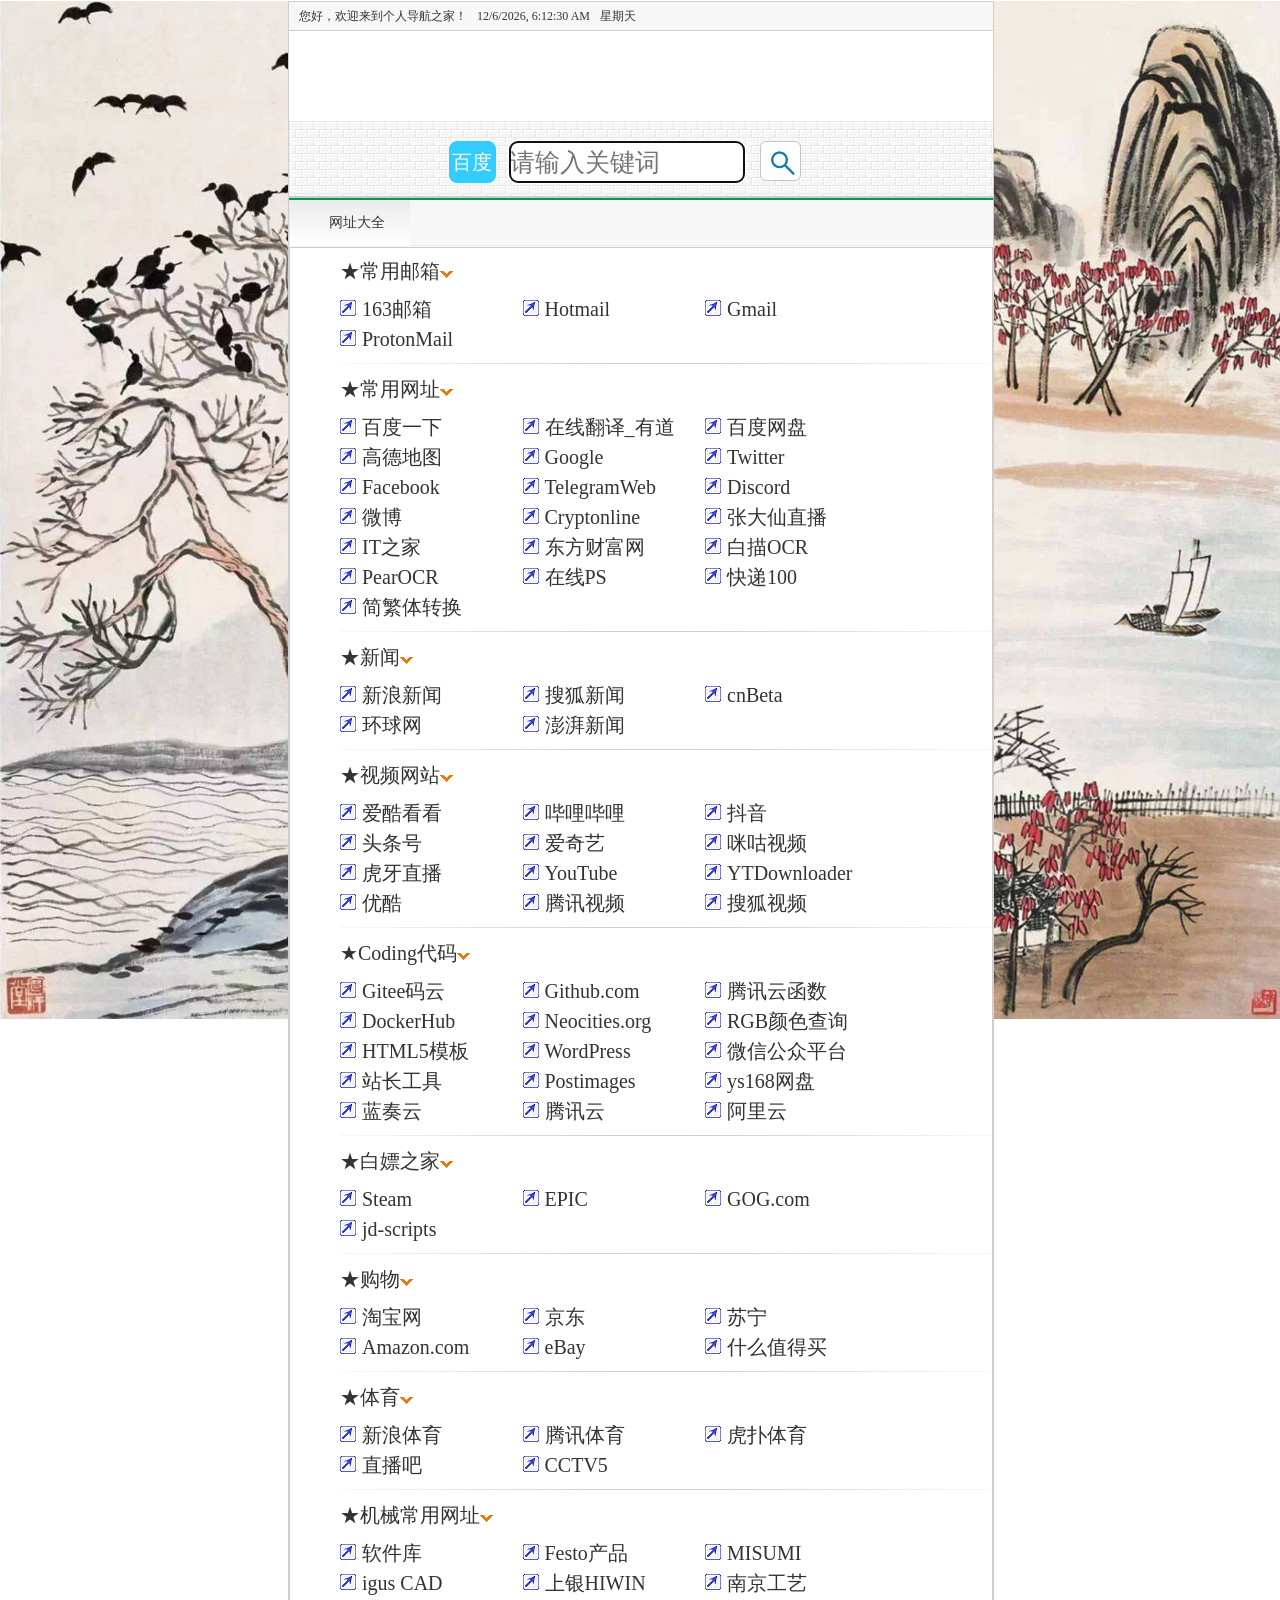
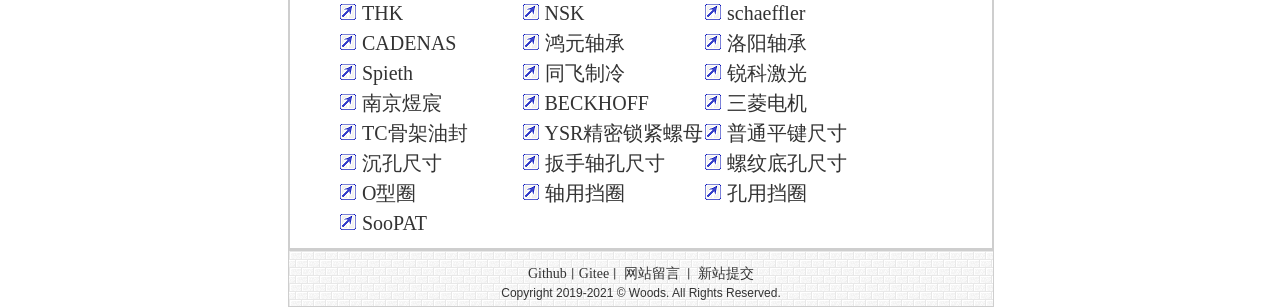
==== commit 50801854: "fdf SSaaas" ====
--- a/index.html
+++ b/index.html
@@ -42,7 +42,7 @@
 
 </head>
 
-<body style="background-image:url(images/bj-bodyx.jpg);background-repeat:no-repeat; background-size:100% 100%;-moz-background-size:100% 100%;">
+<body style="background-image:url(images/bj-bodyx.jpg);background-repeat:no-repeat; background-size:cover; background-position:center center; background-attachment:fixed;">
 <div style="width:55%;min-width: 440px;margin:1px auto;">
 	<script type="text/javascript" src="js/menu.js"></script>
     <div class="tabPanel">
--- a/style/tab.css
+++ b/style/tab.css
@@ -1,15 +1,4 @@
 ﻿@charset "utf-8";
-/* CSS Document */
-/**{margin:0;padding:0;word-wrap:break-word;word-break:break-all;}
-body{font-family:"宋体","Arial";font-size:12px;background:#fff;min-width:800px;}
-img{border:0px;behavior:url("css/pngbehavior.htc");display:inline;}
-ul,li{list-style:none;}
-a{text-decoration:none;color:#555;}
-h3{font-size:14px;font-weight:bold;margin:0em 0 0.5em 0;}
-h2{font-size:16px;font-weight:bold;margin:1em 0}*/
-
-
-
 /**tabs**/
 .tabPanel{width:100%; margin-top:0px;background:url("../images/header.png");border-right:solid #cecece 1px; border-bottom:solid #cecece 1px; border-top:solid #cecece 1px;border-left:solid #cecece 1px;}
 .tabPanel ._tab{ width:100%; height:45px; border-top:solid #009b4d 2px; border-right:solid #cecece 1px; border-bottom:solid #eee 1px;}
--- a/style/main.css
+++ b/style/main.css
@@ -342,12 +342,205 @@
 /* 子页返回顶部 end */
 
 
-body,html{margin:0px;padding:0px;background:#FFFFFF;}	
-
-
-
-
-
-
-
-
+body,html{margin:0px;padding:0px;background:#FFFFFF;}
+/* 响应式设计 */
+@media (max-width: 768px) {
+  .gold1 {
+    grid-template-columns: repeat(auto-fill, minmax(100px, 1fr));
+  }
+  
+  .search-input-text {
+    width: 60%;
+  }
+  
+  .tabPanel ._tab li {
+    max-width: 100px;
+    font-size: 13px;
+  }
+}
+
+@media (max-width: 480px) {
+  .gold1 {
+    grid-template-columns: repeat(2, 1fr);
+  }
+  
+  .tabPanel ._tab {
+    overflow-x: auto;
+    padding-bottom: 5px;
+  }
+  
+  .head_div {
+    flex-direction: column;
+    align-items: flex-start;
+    gap:5px;
+    padding:5px 10px;
+  }
+}
+
+/* 独立的最小宽度媒体查询 */
+@media (max-width: 320px) {
+  /* 在最小宽度下完全隐藏背景图片 */
+  body {
+    background-image: none !important;
+    background-color: #f5f7fa !important;
+  }
+  
+  /* 确保内容区域正常显示 */
+  .tabPanel {
+    border: none;
+    box-shadow: none;
+  }
+  
+  .right1 {
+    box-shadow: none;
+    border: 1px solid #eee;
+  }
+}
+.tab-cont{ width:238px; margin:0 auto; overflow:hidden; }
+
+/* 最新资讯 left2 */
+.left2{ overflow:hidden; background-color:#fff;}
+.left2 .topul { width:215px; overflow:hidden; margin:10px 0 0 12px; }
+.left2 .topul li{ width:210px; float:left; padding-left:5px; font-size:14px; overflow:hidden; white-space:nowrap; text-overflow:ellipsis; }
+.left2 .topul li a{ background:url(../images/icon2.jpg) no-repeat 0 center; padding-left:10px; line-height:30px; }
+.left2 .featureds{ width:238px; height:100px; margin-top:8px;}
+.left2 .featureds li{ width:238px; height:100px; /*position:relative;*/}
+.left2 .featureds a{ width:238px; height:25px; display: inline-block; text-decoration: none; cursor: pointer; outline:0px none;}
+.left2 .featureds img { width:238px; height:100px;}
+.left2 .featureds li a span{display: block;width: 100%;height: 24px;line-height: 26px;background-color: #000;position:relative;text-indent: 10px;top: -24px;color: #FFF;cursor: pointer;opacity: 0.8;overflow: hidden; font-size:14px; * display:none}
+.left2 .texts{ width:238px; overflow:hidden; margin-top:10px;}
+.left2 .texts li{ width:210px; float:left; padding-left:5px; font-size:14px; margin-left:10px; overflow:hidden; white-space:nowrap; text-overflow:ellipsis; }
+.left2 .texts li a{ background:url(../images/icon2.jpg) no-repeat 0 center; font-size:14px; padding-left:10px; line-height:30px; }
+/* 焦点图特效 */
+.featured{width:238px;height:100px; background:#009cff url(../orbit/loading.gif) no-repeat left center; overflow:hidden; position:absolute; z-index:111; }
+.shb_featured{width:160px;height:100px; background:#009cff url(../orbit/loading.gif) no-repeat left center; overflow:hidden; position:absolute; z-index:111; float:left;}
+div.orbit{width:1px;height:1px;position:relative;-moz-box-shadow:0 0 10px rgba(0,0,0,.25);-webkit-box-shadow:0 0 10px rgba(0,0,0,.25); overflow:hidden;}
+div.orbit img{position:absolute;top:0;left:0; z-index:1; }
+div.orbit a img{border:none;}
+  /* TIMER */
+div.timer{width:40px;height:40px;overflow:hidden;position:absolute;top:10px;right:10px;opacity:.6; cursor:pointer;z-index:1001;}
+span.mask{display:block;width:20px;height:40px;position:absolute;top:0;right:0;z-index:2;overflow:hidden;}
+span.rotator.move{left:0;}
+div.timer:hover span.pause,span.pause.active,div.timer:hover span.pause.active{opacity:1;}
+  /* CAPTIONS */
+div.caption{ background:#262626; background:rgba(0,0,0,.7); filter:alpha(opacity=80); width:100%;z-index:1000;position:absolute;bottom:-100px;color:#FFF;padding:2px 0;}
+div.caption span{ width:95%; padding:0 10px;font-size:14px;text-shadow:0px 1px 0px rgba(0,0,0,.8); margin:0; color:#f3ecea; line-height:18px; float:left; overflow:hidden; white-space:nowrap; text-overflow:ellipsis;}
+.orbit-caption{display:none;}
+.orbit-caption2{display:none;}
+  /* DIRECTIONAL NAV */
+div.orbit:hover div.slider-nav{display:block;}
+div.slider-nav{display:none;}
+div.slider-nav span{width:20px;height:30px;text-indent:-9999px;position:absolute;z-index:1000;top:35%;cursor:pointer;}
+div.slider-nav span.right{background:url(../images/right.png);right:0; } 
+div.slider-nav span.left{background:url(../images/left.png);left:0; }  
+/* 焦点图特效 end */
+/* 最新资讯 left2 end */
+
+
+
+.right{ float:right; width:100%; margin-left:0px; margin-bottom:0px;}
+/* 黄金段位 right1*/
+.right1{ overflow:hidden; border-top:solid #cecece 1px; /*009b4d*/  border-right:solid #cecece 1px; border-bottom:solid #cecece 1px; border-left:solid #cecece 1px;  background:url("../images/white.png"); }
+.right1 .gold1 { overflow:hidden; margin:8px 0 10px 50px; background:url(../images/fengexian1.jpg) no-repeat bottom; padding-bottom:10px; }
+.right1 .gold1 li { font-size:20px; width:182.5px; float:left; margin:25 10px 25 11px; text-indent:inherit; }
+.right1 .gold1 li a { background:url(../images/nav03.png) no-repeat left center; padding:2px 0 0 22px; }
+.right1 .gold2 { overflow:hidden; margin:8px 0 5px 50px;}
+.right1 .gold2 li { font-size:20px; width:182.5px; float:left; margin:25 10px 25 11px; line-height:30px;}
+.right1 .gold2 li span{ color:#f08300; }
+.right1 .gold3 { overflow:hidden; margin:8px 0 10px 50px;}
+.right1 .gold3 li { font-size:20px; width:182.5px; float:left; margin:25 10px 25 11px; text-indent:inherit; }
+.right1 .gold3 li a { background:url(../images/nav03.png) no-repeat left center; padding:2px 0 0 22px; }
+/* 黄金段位 right1  end */
+
+
+
+/* 四合一附属区域 */
+.fushu{ width:1000px; height:170px; overflow:hidden; border:solid #cecece 1px; background:#fff; margin-top:10px;}
+.fushu ul{ padding:10px 0 10px 40px;}
+.fushu ul li{ float:left; width:220px; height:27px; color:#cecece; margin-right:22px; line-height:27px; *line-height:20px; overflow:hidden; white-space:nowrap; text-overflow:ellipsis;}
+.fushu ul li a:hover { color:#f08300;}
+.fushu ul li .fsa1{ font-size:14px; color:#009a44; padding-right:3px;}
+.fushu ul li .fsa2{ font-size:14px; color:#333; padding-left:3px;}
+/* 四合一附属区域 end */
+
+
+
+/* 网底 footer */
+.footer{ width:100%; overflow:hidden; margin:0 auto; border-top:solid #cecece 1px; /*009b4d*/  border-right:solid #cecece 1px; border-bottom:solid #cecece 1px; border-left:solid #cecece 1px; background:url(../images/bj.png); }
+/* .lleft{ float:left; width:1000px; overflow:hidden; border-right:solid #cecece 1px; border-bottom:solid #cecece 1px; border-left:solid #cecece 1px; margin-bottom:0px; } */
+
+.footer_nav{ width:auto; height:30px; line-height:45px; margin:0 auto; text-align:center}
+.footer_nav a { font-size:14px; }
+.fengexian{ height:1px; background:url(../images/fengexian1.jpg) no-repeat center;}
+.statement { width:auto; margin:0 auto; text-align:center; line-height:22px; padding:8px 75px 0 75px; } 
+.copyright{ width:auto; text-align:center; font-family:Arial; line-height:25px;}
+/* 网底 footer end */
+
+/* 快捷方式 + 返回顶部 shortcut */
+.shortcut{ width:94px; height:106px; position:fixed; _position:absolute; _top:expression(eval(document.documentElement.scrollTop+document.documentElement.clientHeight-this.offsetHeight-(parseInt(this.currentStyle.marginTop,100)||200)-(parseInt(this.currentStyle.marginBottom,100)||200))); left:50%; margin-left:510px; bottom:33%; background-repeat:no-repeat; }
+.shortcut ul { width:84px; overflow:hidden; }
+.shortcut ul li{ width:82px; height:23px; line-height:25px; *line-height:24px; border:solid #cecece 1px; text-align:center; *margin-bottom:8px;}
+.shortcut ul li:hover{ background:#fff3df; }
+.shortcut ul .shuxian{ width:50px; height:8px; margin:0 auto; border-left:solid #cecece 1px; border-right:solid #cecece 1px; *margin-top:0px;}
+.shortcut a{ display:block; width:84px;overflow:hidden; cursor:pointer;}
+.shortcut .top{background-position:0 0px;height:22px}
+.shortcut .feedback{background-position:0 -22px;height:32px}
+.shortcut .bottom{background-position:0 -55px;height:22px;}
+.shortcut .top:hover{background-position:-38px -0px}
+.shortcut .feedback:hover{background-position:-38px -22px}
+.shortcut .bottom:hover{background-position:-38px -55px}
+/* 快捷方式 + 返回顶部 shortcut end */
+
+
+
+/*----------------------------------------------------------------  以下为各子页样式  ------------------------------------------------------------------------*/
+
+
+
+/* 推荐商家 */
+.search_left{ width:238px; float:left; overflow:hidden; border-top:solid #009b4d 2px; border-right:solid #cecece 1px ; border-bottom:solid #cecece 1px; border-left:solid #cecece 1px; margin-bottom:20px; background-color:#fffbf8; }
+.sea_left_top{ width:220px; height:35px; background:url(../images/left1_top_bj.png) repeat-x; padding-left:20px; font-size:14px; font-weight:bold; border-bottom:solid #cecece 1px; }
+.sea_left_top span{ background:url(../images/icon1.jpg) no-repeat; padding-left:20px; line-height:35px; }
+.search_left ul { width:210px; overflow:hidden; margin:8px 0 5px 12px;}
+.search_left li { width:210px; float:left; padding-left:5px; font-size:13px; }
+.search_left li a{ background:url(../images/icon2.jpg) no-repeat 0 center; line-height:27px; padding-left:10px;}
+/* 推荐商家 end */
+
+/* 搜索结果内容显示区 */
+.search_right{ float:right; width:748px; overflow:hidden; margin-left:10px;  border-top:solid #009b4d 2px; }
+.sea_rig_top{ background:#f9f9f9; height:35px; line-height:35px; z-index:1;  border-left:solid #cecece 1px;  border-right:solid #cecece 1px; border-bottom:solid #cecece 1px;}
+.sea_rig_top p{ z-index:9; padding-left:10px; font-size:14px; }
+.sea_rig_top p span{ color:#f08300; font-weight:bold; margin:0 3px; }
+.sea_icon{ width:14px; height:14px; background:url(../images/fangdajing.png) no-repeat; float:left; margin:10px 5px 0 10px; }
+.search_right .ul_one{ padding:15px 0 0 15px; float:left; background:#fefdfd; border-bottom:solid #f1f1f1 1px;}
+.search_right .ul_two{ padding:15px 0 0 15px; float:left; background:#f9f9f9; border-bottom:solid #f1f1f1 1px;}
+.search_right ul li{ width:345px; float:left; margin:0 15px 10px 0; padding:2px; *margin:0 15px 10px 0; overflow:hidden;}
+.search_right ul li h4{ font-size:14px; font-weight:bold; padding-bottom:3px;}
+.search_right ul li p{ line-height:25px; color:#666; }
+.leibie{ color:#666;}
+.beizhu{ color:#666;}
+  /* 翻页 */
+.scott { padding-bottom:5px; text-align:center; margin:0 auto; margin:25px 0 20px 0;}
+.scott a { padding:5px 10px 5px 10px;border: #ddd 1px solid; COLOR: #333333; margin-right: 10px; text-decoration:none; background-color:#fff;}
+.scott a:hover {COLOR: #fff; background-color:#579658; target:_parent}
+.scott span.current { padding:6px 10px 6px 10px; font-weight:bold;COLOR: #fff; margin-right: 10px; background-color:#579658}
+.scott span.disabled {border-right: #f3f3f3 1px solid; padding:2px 5px 2px 5px;border-top: #f3f3f3 1px solid;border-left: #f3f3f3 1px solid; COLOR: #ccc; margin-right: 2px; border-bottom:#f3f3f3 1px solid}
+  /* 翻页 end */
+/* 搜索结果内容显示区 end */
+
+/* 子页返回顶部 */
+.shortcut_search{ width:94px; position:fixed;_position:absolute;_top:expression(eval(document.documentElement.scrollTop+document.documentElement.clientHeight-this.offsetHeight-(parseInt(this.currentStyle.marginTop,10)||200)-(parseInt(this.currentStyle.marginBottom,10)||0)));right:90px;bottom:17%; background-repeat:no-repeat; }
+.shortcut_search a { width:60px; height:60px; background:url(../images/shortcut01.jpg) no-repeat; display:block; width:60px; /*overflow:hidden;*/ position:absolute; cursor:pointer;  -webkit-transition: all 0.2s ease-in-out;-moz-transition: all 0.2s ease-in-out;-o-transition: all 0.2s ease-in-out;-ms-transition: all 0.2s ease-in-out;transition: all 0.2s ease-in-out; }
+.shortcut_search a:hover{ background-position:-60px 0;}
+/* 子页返回顶部 end */
+
+
+body,html{margin:0px;padding:0px;background:#FFFFFF;}
+
+
+
+
+
+
+
+
